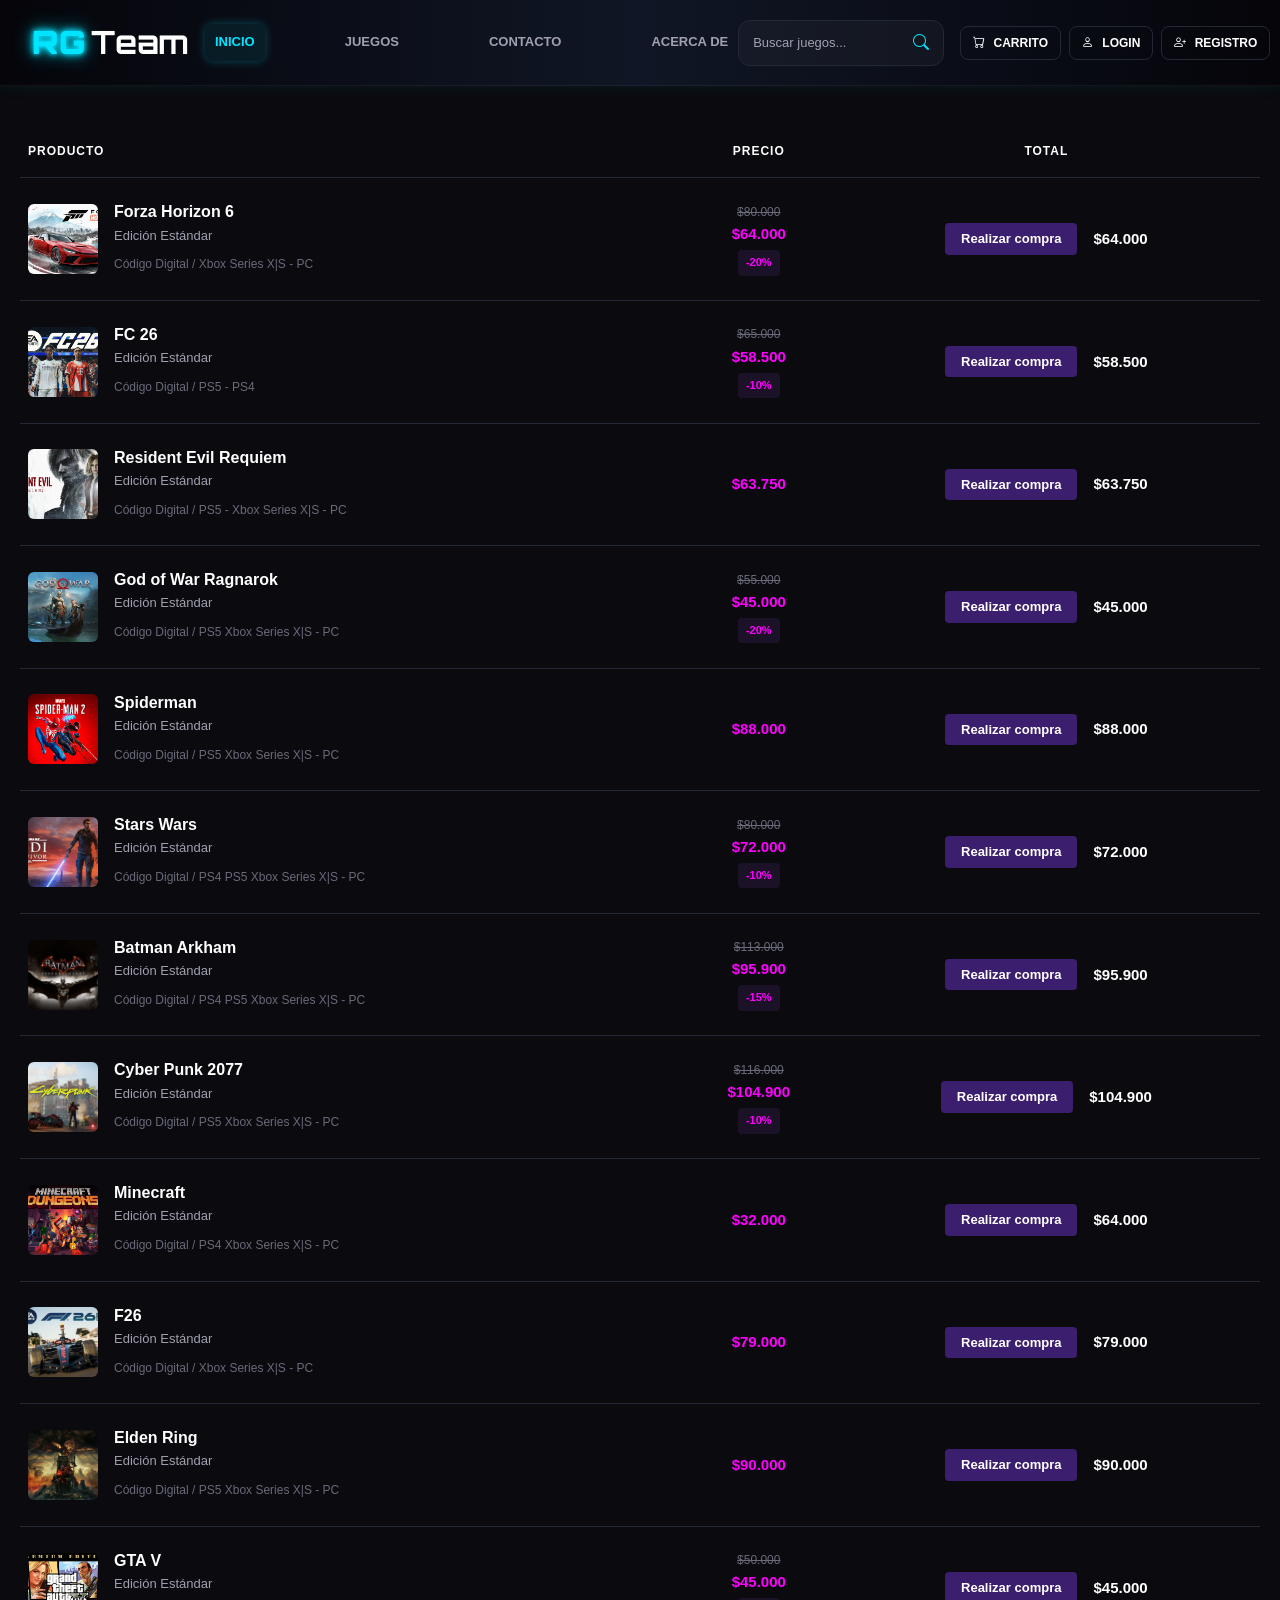
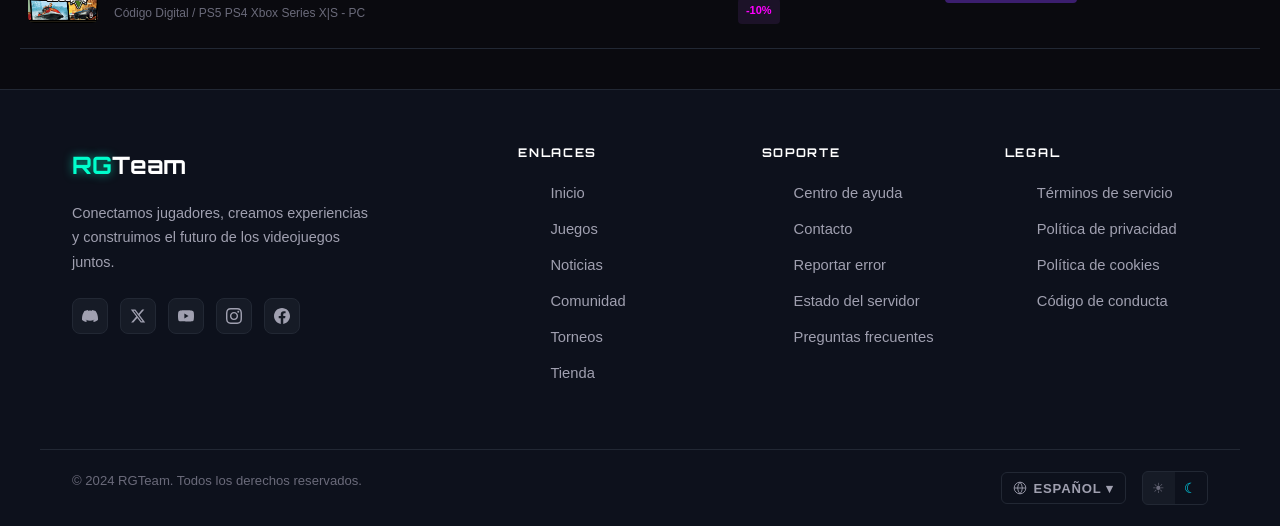
==== pages/carrito.html @ 05930e06 "hice arreglos en algunas paginas que no linkeaban con el navbar" ====
<!doctype html>
<html lang="es">

<head>
  <meta charset="UTF-8" />
  <meta name="viewport" content="width=device-width, initial-scale=1.0" />

  <!-- Bootstrap -->
  <link href="https://cdn.jsdelivr.net/npm/bootstrap@5.3.3/dist/css/bootstrap.min.css" rel="stylesheet" />
  <!-- Bootstrap Icons -->
  <link rel="stylesheet" href="https://cdn.jsdelivr.net/npm/bootstrap-icons@1.11.3/font/bootstrap-icons.min.css" />
  <!-- CSS -->
  <link rel="stylesheet" href="../css/carrito.css" />
  <link href="https://fonts.googleapis.com/css2?family=Orbitron:wght@600;700;800&display=swap" rel="stylesheet" />
  <title>RGTeam</title>
</head>

<body>
  <!-- ===== NAVBAR ===== -->
  <header id="inicio">
    <nav class="navbar navbar-expand-lg barra-navegacion">
      <div class="container-fluid">

        <a class="navbar-brand logo-rgteam" href="../index.html">
          <span class="logo-rg">RG</span>
          <span class="logo-team">Team</span>
        </a>

        <button class="navbar-toggler" type="button" data-bs-toggle="collapse" data-bs-target="#menuNavbar">
          <span class="navbar-toggler-icon"></span>
        </button>

        <div class="collapse navbar-collapse" id="menuNavbar">

          <ul class="navbar-nav mx-auto">
            <li class="nav-item">
              <a class="nav-link active" href="../index.html">INICIO</a>
            </li>

            <li class="nav-item">
              <a class="nav-link" href="./juegos.html">JUEGOS</a>
            </li>

            <li class="nav-item">
              <a class="nav-link" href="./contacto.html">CONTACTO</a>
            </li>

            <li class="nav-item">
              <a class="nav-link" href="#">ACERCA DE</a>
            </li>
          </ul>

          <form class="d-flex caja-buscador me-3">
            <input class="form-control input-buscador" type="search" placeholder="Buscar juegos..." />

            <button class="btn boton-buscador" type="submit">
              <i class="bi bi-search"></i>
            </button>
          </form>

          <div class="d-flex gap-2 contenedor-botones">
            <a href="./carrito.html">
            <button class="btn boton-rg">
              <i class="bi bi-cart"></i> CARRITO
            </button>
            </a>

            <button class="btn boton-rg" data-bs-toggle="modal" data-bs-target="#modalLogin">
              <i class="bi bi-person"></i> LOGIN
            </button>

            <button class="btn boton-rg">
              <i class="bi bi-person-plus"></i>
              <a href="../pages/registro.html">REGISTRO</a>
            </button>
          </div>

        </div>
      </div>
    </nav>
  </header>
  <div class="modal fade" id="modalLogin" tabindex="-1" aria-hidden="true">
    <div class="modal-dialog modal-dialog-centered modal-lg">
      <div class="modal-content modal-login-rg">

        <div class="row g-0">

          <!-- Imagen -->
          <div class="col-md-6 d-none d-md-block">
            <div class="imagen-login"></div>
          </div>

          <!-- Formulario -->
          <div class="col-md-6">
            <div class="contenido-login">

              <h2 class="titulo-login">Bienvenido</h2>

              <form action="./pages/error404.html">

                <div class="mb-3">
                  <input type="email" class="form-control input-login" placeholder="Correo electrónico" required>
                </div>

                <div class="mb-3">
                  <input type="password" class="form-control input-login" placeholder="Contraseña" required>
                </div>

                <div class="text-end mb-3">
                  <a href="./pages/error404.html" class="link-login">
                    ¿Olvidaste tu contraseña?
                  </a>
                </div>

                <button type="submit" class="btn boton-login-w100">
                  Ingresar
                </button>

              </form>

              <div class="separador-login">
                <span>O continuar con</span>
              </div>

              <div class="d-flex gap-2 mt-3">

                <a href="./pages/error404.html" class="btn boton-social w-100">
                  <i class="bi bi-google"></i> Google
                </a>

                <a href="./pages/error404.html" class="btn boton-social w-100">
                  <i class="bi bi-facebook"></i> Facebook
                </a>

              </div>

            </div>
          </div>

        </div>

      </div>
    </div>
  </div>

  <section>
    <div class="cart-list-container table-responsive">
      <table class="table table-cart align-middle m-0">
        <thead>
          <tr class="text-muted fw-bold text-uppercase tracking-wider">
            <th scope="col" class="border-secondary py-3">Producto</th>
            <th scope="col" class="border-secondary py-3 text-center">Precio</th>
            <th scope="col" class="border-secondary py-3 text-center">Total</th>
          </tr>
        </thead>
        <tbody>

          <tr>
            <td class="py-4">
              <div class="d-flex align-items-center">
                <img src="../assets/img/forza horizon.jpg" class="img-thumbnail-cart me-3" alt="Forza Horizon 6">
                <div>
                  <h5 class="game-title mb-1">Forza Horizon 6</h5>
                  <p class="game-edition mb-1">Edición Estándar</p>
                  <span class="game-code text-muted">Código Digital / Xbox Series X|S - PC</span>
                </div>
              </div>
            </td>
            <td class="text-center py-4">
              <div class="d-flex flex-column align-items-center">
                <span class="price-old text-decoration-line-through">$80.000</span>
                <span class="price-current">$64.000</span>
                <span class="badge-discount mt-1">-20%</span>
              </div>
            </td>
            <td class="text-center py-4">
              <div class="d-flex align-items-center justify-content-center gap-3">
                <a href="http://127.0.0.1:5501/pages/error404.html" target="_blank" rel="noopener noreferrer" class="text-decoration-none">
                  <button class="btn btn-buy-text-cart" type="button">
                    Realizar compra
                  </button>
                </a>
                <span class="price-total fw-bold">$64.000</span>
              </div>
            </td>
          </tr>

          <tr>
            <td class="py-4">
              <div class="d-flex align-items-center">
                <img src="../assets/img/fifa 2026.jpg" class="img-thumbnail-cart me-3" alt="FC 26">
                <div>
                  <h5 class="game-title mb-1">FC 26</h5>
                  <p class="game-edition mb-1">Edición Estándar</p>
                  <span class="game-code text-muted">Código Digital / PS5 - PS4</span>
                </div>
              </div>
            </td>
            <td class="text-center py-4">
              <div class="d-flex flex-column align-items-center">
                <span class="price-old text-decoration-line-through">$65.000</span>
                <span class="price-current">$58.500</span>
                <span class="badge-discount mt-1">-10%</span>
              </div>
            </td>
            <td class="text-center py-4">
              <div class="d-flex align-items-center justify-content-center gap-3">
                <a href="http://127.0.0.1:5501/pages/error404.html" target="_blank" rel="noopener noreferrer" class="text-decoration-none">
                  <button class="btn btn-buy-text-cart" type="button">
                    Realizar compra
                  </button>
                </a>
                <span class="price-total fw-bold">$58.500</span>
              </div>
            </td>
          </tr>

          <tr>
            <td class="py-4 border-0">
              <div class="d-flex align-items-center">
                <img src="../assets/img/resident evil.jpg" class="img-thumbnail-cart me-3" alt="Resident Evil Requiem">
                <div>
                  <h5 class="game-title mb-1">Resident Evil Requiem</h5>
                  <p class="game-edition mb-1">Edición Estándar</p>
                  <span class="game-code text-muted">Código Digital / PS5 - Xbox Series X|S - PC</span>
                </div>
              </div>
            </td>
            <td class="text-center py-4 border-0">
              <div class="d-flex flex-column align-items-center">
                <span class="price-current">$63.750</span>
              </div>
            </td>
            <td class="text-center py-4 border-0">
              <div class="d-flex align-items-center justify-content-center gap-3">
                <a href="http://127.0.0.1:5501/pages/error404.html" target="_blank" rel="noopener noreferrer" class="text-decoration-none">
                  <button class="btn btn-buy-text-cart" type="button">
                    Realizar compra
                  </button>
                </a>
                <span class="price-total fw-bold">$63.750</span>
              </div>
            </td>
          </tr>
          <tr>
            <td class="py-4">
              <div class="d-flex align-items-center">
                <img src="../assets/img/god of war.avif" class="img-thumbnail-cart me-3" alt="Forza Horizon 6">
                <div>
                  <h5 class="game-title mb-1">God of War Ragnarok</h5>
                  <p class="game-edition mb-1">Edición Estándar</p>
                  <span class="game-code text-muted">Código Digital / PS5 Xbox Series X|S - PC</span>
                </div>
              </div>
            </td>
            <td class="text-center py-4">
              <div class="d-flex flex-column align-items-center">
                <span class="price-old text-decoration-line-through">$55.000</span>
                <span class="price-current">$45.000</span>
                <span class="badge-discount mt-1">-20%</span>
              </div>
            </td>
            <td class="text-center py-4">
              <div class="d-flex align-items-center justify-content-center gap-3">
                <a href="http://127.0.0.1:5501/pages/error404.html" target="_blank" rel="noopener noreferrer" class="text-decoration-none">
                  <button class="btn btn-buy-text-cart" type="button">
                    Realizar compra
                  </button>
                </a>
                <span class="price-total fw-bold">$45.000</span>
              </div>
            </td>
          </tr>
          <tr>
            <td class="py-4">
              <div class="d-flex align-items-center">
                <img src="../assets/img/spiderman.jpg" class="img-thumbnail-cart me-3" alt="Forza Horizon 6">
                <div>
                  <h5 class="game-title mb-1">Spiderman</h5>
                  <p class="game-edition mb-1">Edición Estándar</p>
                  <span class="game-code text-muted">Código Digital / PS5 Xbox Series X|S - PC</span>
                </div>
              </div>
            </td>
            <td class="text-center py-4">
              <div class="d-flex flex-column align-items-center">
                <span class="price-current">$88.000</span>
              </div>
            </td>
            <td class="text-center py-4">
              <div class="d-flex align-items-center justify-content-center gap-3">
                <a href="http://127.0.0.1:5501/pages/error404.html" target="_blank" rel="noopener noreferrer" class="text-decoration-none">
                  <button class="btn btn-buy-text-cart" type="button">
                    Realizar compra
                  </button>
                </a>
                <span class="price-total fw-bold">$88.000</span>
              </div>
            </td>
          </tr>
          <tr>
            <td class="py-4">
              <div class="d-flex align-items-center">
                <img src="../assets/img/star wars.jpg" class="img-thumbnail-cart me-3" alt="Forza Horizon 6">
                <div>
                  <h5 class="game-title mb-1">Stars Wars</h5>
                  <p class="game-edition mb-1">Edición Estándar</p>
                  <span class="game-code text-muted">Código Digital / PS4 PS5 Xbox Series X|S - PC</span>
                </div>
              </div>
            </td>
            <td class="text-center py-4">
              <div class="d-flex flex-column align-items-center">
                <span class="price-old text-decoration-line-through">$80.000</span>
                <span class="price-current">$72.000</span>
                <span class="badge-discount mt-1">-10%</span>
              </div>
            </td>
            <td class="text-center py-4">
              <div class="d-flex align-items-center justify-content-center gap-3">
                <a href="http://127.0.0.1:5501/pages/error404.html" target="_blank" rel="noopener noreferrer" class="text-decoration-none">
                  <button class="btn btn-buy-text-cart" type="button">
                    Realizar compra
                  </button>
                </a>
                <span class="price-total fw-bold">$72.000</span>
              </div>
            </td>
          </tr>
          <tr>
            <td class="py-4">
              <div class="d-flex align-items-center">
                <img src="../assets/img/batman arkham.webp" class="img-thumbnail-cart me-3" alt="Forza Horizon 6">
                <div>
                  <h5 class="game-title mb-1">Batman Arkham</h5>
                  <p class="game-edition mb-1">Edición Estándar</p>
                  <span class="game-code text-muted">Código Digital / PS4 PS5 Xbox Series X|S - PC</span>
                </div>
              </div>
            </td>
            <td class="text-center py-4">
              <div class="d-flex flex-column align-items-center">
                <span class="price-old text-decoration-line-through">$113.000</span>
                <span class="price-current">$95.900</span>
                <span class="badge-discount mt-1">-15%</span>
              </div>
            </td>
            <td class="text-center py-4">
              <div class="d-flex align-items-center justify-content-center gap-3">
                <a href="http://127.0.0.1:5501/pages/error404.html" target="_blank" rel="noopener noreferrer" class="text-decoration-none">
                  <button class="btn btn-buy-text-cart" type="button">
                    Realizar compra
                  </button>
                </a>
                <span class="price-total fw-bold">$95.900</span>
              </div>
            </td>
          </tr>
          <tr>
            <td class="py-4">
              <div class="d-flex align-items-center">
                <img src="../assets/img/cyberpunk.jpg" class="img-thumbnail-cart me-3" alt="Forza Horizon 6">
                <div>
                  <h5 class="game-title mb-1">Cyber Punk 2077</h5>
                  <p class="game-edition mb-1">Edición Estándar</p>
                  <span class="game-code text-muted">Código Digital / PS5 Xbox Series X|S - PC</span>
                </div>
              </div>
            </td>
            <td class="text-center py-4">
              <div class="d-flex flex-column align-items-center">
                <span class="price-old text-decoration-line-through">$116.000</span>
                <span class="price-current">$104.900</span>
                <span class="badge-discount mt-1">-10%</span>
              </div>
            </td>
            <td class="text-center py-4">
              <div class="d-flex align-items-center justify-content-center gap-3">
                <a href="http://127.0.0.1:5501/pages/error404.html" target="_blank" rel="noopener noreferrer" class="text-decoration-none">
                  <button class="btn btn-buy-text-cart" type="button">
                    Realizar compra
                  </button>
                </a>
                <span class="price-total fw-bold">$104.900</span>
              </div>
            </td>
          </tr>
          <tr>
            <td class="py-4">
              <div class="d-flex align-items-center">
                <img src="../assets/img/minecraft 4.jpg" class="img-thumbnail-cart me-3" alt="Forza Horizon 6">
                <div>
                  <h5 class="game-title mb-1">Minecraft</h5>
                  <p class="game-edition mb-1">Edición Estándar</p>
                  <span class="game-code text-muted">Código Digital / PS4 Xbox Series X|S - PC</span>
                </div>
              </div>
            </td>
            <td class="text-center py-4">
              <div class="d-flex flex-column align-items-center">
                <span class="price-current">$32.000</span>
              </div>
            </td>
            <td class="text-center py-4">
              <div class="d-flex align-items-center justify-content-center gap-3">
                <a href="http://127.0.0.1:5501/pages/error404.html" target="_blank" rel="noopener noreferrer" class="text-decoration-none">
                  <button class="btn btn-buy-text-cart" type="button">
                    Realizar compra
                  </button>
                </a>
                <span class="price-total fw-bold">$64.000</span>
              </div>
            </td>
          </tr>
          <tr>
            <td class="py-4">
              <div class="d-flex align-items-center">
                <img src="../assets/img/f1 26.jpg" class="img-thumbnail-cart me-3" alt="Forza Horizon 6">
                <div>
                  <h5 class="game-title mb-1">F26</h5>
                  <p class="game-edition mb-1">Edición Estándar</p>
                  <span class="game-code text-muted">Código Digital / Xbox Series X|S - PC</span>
                </div>
              </div>
            </td>
            <td class="text-center py-4">
              <div class="d-flex flex-column align-items-center">
                <span class="price-current">$79.000</span>
              </div>
            </td>
            <td class="text-center py-4">
              <div class="d-flex align-items-center justify-content-center gap-3">
                <a href="http://127.0.0.1:5501/pages/error404.html" target="_blank" rel="noopener noreferrer" class="text-decoration-none">
                  <button class="btn btn-buy-text-cart" type="button">
                    Realizar compra
                  </button>
                </a>
                <span class="price-total fw-bold">$79.000</span>
              </div>
            </td>
          </tr>
          <tr>
            <td class="py-4">
              <div class="d-flex align-items-center">
                <img src="../assets/img/elden ring 2.webp" class="img-thumbnail-cart me-3" alt="Forza Horizon 6">
                <div>
                  <h5 class="game-title mb-1">Elden Ring</h5>
                  <p class="game-edition mb-1">Edición Estándar</p>
                  <span class="game-code text-muted">Código Digital / PS5 Xbox Series X|S - PC</span>
                </div>
              </div>
            </td>
            <td class="text-center py-4">
              <div class="d-flex flex-column align-items-center">
                <span class="price-current">$90.000</span>
              </div>
            </td>
            <td class="text-center py-4">
              <div class="d-flex align-items-center justify-content-center gap-3">
                <a href="http://127.0.0.1:5501/pages/error404.html" target="_blank" rel="noopener noreferrer" class="text-decoration-none">
                  <button class="btn btn-buy-text-cart" type="button">
                    Realizar compra
                  </button>
                </a>
                <span class="price-total fw-bold">$90.000</span>
              </div>
            </td>
          </tr>
          <tr>
            <td class="py-4">
              <div class="d-flex align-items-center">
                <img src="../assets/img/GTA V.jpg" class="img-thumbnail-cart me-3" alt="Forza Horizon 6">
                <div>
                  <h5 class="game-title mb-1">GTA V</h5>
                  <p class="game-edition mb-1">Edición Estándar</p>
                  <span class="game-code text-muted">Código Digital / PS5 PS4 Xbox Series X|S - PC</span>
                </div>
              </div>
            </td>
            <td class="text-center py-4">
              <div class="d-flex flex-column align-items-center">
                <span class="price-old text-decoration-line-through">$50.000</span>
                <span class="price-current">$45.000</span>
                <span class="badge-discount mt-1">-10%</span>
              </div>
            </td>
            <td class="text-center py-4">
              <div class="d-flex align-items-center justify-content-center gap-3">
                <a href="http://127.0.0.1:5501/pages/error404.html" target="_blank" rel="noopener noreferrer" class="text-decoration-none">
                  <button class="btn btn-buy-text-cart" type="button">
                    Realizar compra
                  </button>
                </a>
                <span class="price-total fw-bold">$45.000</span>
              </div>
            </td>
          </tr>
        </tbody>
      </table>
    </div>
  </section>
</body>
<footer class="footer">
  <div class="footer__inner">
    <!-- Brand -->
    <div class="footer__brand">
      <div class="footer__logo">
        <span class="footer__logo--rg">RG</span><span class="footer__logo--team">Team</span>
      </div>
      <p class="footer__tagline">
        Conectamos jugadores, creamos experiencias<br />
        y construimos el futuro de los videojuegos<br />
        juntos.
      </p>
      <div class="footer__socials">
        <a href="#" class="footer__social" aria-label="Discord">
          <svg viewBox="0 0 24 24" fill="currentColor">
            <path
              d="M20.317 4.37a19.791 19.791 0 0 0-4.885-1.515.074.074 0 0 0-.079.037c-.21.375-.444.864-.608 1.25a18.27 18.27 0 0 0-5.487 0 12.64 12.64 0 0 0-.617-1.25.077.077 0 0 0-.079-.037A19.736 19.736 0 0 0 3.677 4.37a.07.07 0 0 0-.032.027C.533 9.046-.32 13.58.099 18.057a.082.082 0 0 0 .031.057 19.9 19.9 0 0 0 5.993 3.03.078.078 0 0 0 .084-.028 14.09 14.09 0 0 0 1.226-1.994.076.076 0 0 0-.041-.106 13.107 13.107 0 0 1-1.872-.892.077.077 0 0 1-.008-.128 10.2 10.2 0 0 0 .372-.292.074.074 0 0 1 .077-.01c3.928 1.793 8.18 1.793 12.062 0a.074.074 0 0 1 .078.01c.12.098.246.198.373.292a.077.077 0 0 1-.006.127 12.299 12.299 0 0 1-1.873.892.077.077 0 0 0-.041.107c.36.698.772 1.362 1.225 1.993a.076.076 0 0 0 .084.028 19.839 19.839 0 0 0 6.002-3.03.077.077 0 0 0 .032-.054c.5-5.177-.838-9.674-3.549-13.66a.061.061 0 0 0-.031-.03z" />
          </svg>
        </a>
        <a href="#" class="footer__social" aria-label="Twitter/X">
          <svg viewBox="0 0 24 24" fill="currentColor">
            <path
              d="M18.244 2.25h3.308l-7.227 8.26 8.502 11.24H16.17l-5.214-6.817L4.99 21.75H1.68l7.73-8.835L1.254 2.25H8.08l4.713 6.231zm-1.161 17.52h1.833L7.084 4.126H5.117z" />
          </svg>
        </a>
        <a href="#" class="footer__social" aria-label="YouTube">
          <svg viewBox="0 0 24 24" fill="currentColor">
            <path
              d="M23.498 6.186a3.016 3.016 0 0 0-2.122-2.136C19.505 3.545 12 3.545 12 3.545s-7.505 0-9.377.505A3.017 3.017 0 0 0 .502 6.186C0 8.07 0 12 0 12s0 3.93.502 5.814a3.016 3.016 0 0 0 2.122 2.136c1.871.505 9.376.505 9.376.505s7.505 0 9.377-.505a3.015 3.015 0 0 0 2.122-2.136C24 15.93 24 12 24 12s0-3.93-.502-5.814zM9.545 15.568V8.432L15.818 12l-6.273 3.568z" />
          </svg>
        </a>
        <a href="#" class="footer__social" aria-label="Instagram">
          <svg viewBox="0 0 24 24" fill="currentColor">
            <path
              d="M12 2.163c3.204 0 3.584.012 4.85.07 3.252.148 4.771 1.691 4.919 4.919.058 1.265.069 1.645.069 4.849 0 3.205-.012 3.584-.069 4.849-.149 3.225-1.664 4.771-4.919 4.919-1.266.058-1.644.07-4.85.07-3.204 0-3.584-.012-4.849-.07-3.26-.149-4.771-1.699-4.919-4.92-.058-1.265-.07-1.644-.07-4.849 0-3.204.013-3.583.07-4.849.149-3.227 1.664-4.771 4.919-4.919 1.266-.057 1.645-.069 4.849-.069zm0-2.163c-3.259 0-3.667.014-4.947.072-4.358.2-6.78 2.618-6.98 6.98-.059 1.281-.073 1.689-.073 4.948 0 3.259.014 3.668.072 4.948.2 4.358 2.618 6.78 6.98 6.98 1.281.058 1.689.072 4.948.072 3.259 0 3.668-.014 4.948-.072 4.354-.2 6.782-2.618 6.979-6.98.059-1.28.073-1.689.073-4.948 0-3.259-.014-3.667-.072-4.947-.196-4.354-2.617-6.78-6.979-6.98-1.281-.059-1.69-.073-4.949-.073zm0 5.838c-3.403 0-6.162 2.759-6.162 6.162s2.759 6.163 6.162 6.163 6.162-2.759 6.162-6.163c0-3.403-2.759-6.162-6.162-6.162zm0 10.162c-2.209 0-4-1.79-4-4 0-2.209 1.791-4 4-4s4 1.791 4 4c0 2.21-1.791 4-4 4zm6.406-11.845c-.796 0-1.441.645-1.441 1.44s.645 1.44 1.441 1.44c.795 0 1.439-.645 1.439-1.44s-.644-1.44-1.439-1.44z" />
          </svg>
        </a>
        <a href="#" class="footer__social" aria-label="Facebook">
          <svg viewBox="0 0 24 24" fill="currentColor">
            <path
              d="M24 12.073c0-6.627-5.373-12-12-12s-12 5.373-12 12c0 5.99 4.388 10.954 10.125 11.854v-8.385H7.078v-3.47h3.047V9.43c0-3.007 1.792-4.669 4.533-4.669 1.312 0 2.686.235 2.686.235v2.953H15.83c-1.491 0-1.956.925-1.956 1.874v2.25h3.328l-.532 3.47h-2.796v8.385C19.612 23.027 24 18.062 24 12.073z" />
          </svg>
        </a>
      </div>
    </div>

    <!-- Links columns -->
    <div class="footer__col">
      <h4 class="footer__col-title">ENLACES</h4>
      <ul class="footer__list">
        <li><a href="#">Inicio</a></li>
        <li><a href="#">Juegos</a></li>
        <li><a href="#">Noticias</a></li>
        <li><a href="#">Comunidad</a></li>
        <li><a href="#">Torneos</a></li>
        <li><a href="#">Tienda</a></li>
      </ul>
    </div>

    <div class="footer__col">
      <h4 class="footer__col-title">SOPORTE</h4>
      <ul class="footer__list">
        <li><a href="#">Centro de ayuda</a></li>
        <li><a href="#">Contacto</a></li>
        <li><a href="#">Reportar error</a></li>
        <li><a href="#">Estado del servidor</a></li>
        <li><a href="#">Preguntas frecuentes</a></li>
      </ul>
    </div>

    <div class="footer__col">
      <h4 class="footer__col-title">LEGAL</h4>
      <ul class="footer__list">
        <li><a href="#">Términos de servicio</a></li>
        <li><a href="#">Política de privacidad</a></li>
        <li><a href="#">Política de cookies</a></li>
        <li><a href="#">Código de conducta</a></li>
      </ul>
    </div>
  </div>

  <!-- Bottom bar -->
  <div class="footer__bottom">
    <p class="footer__copy">
      © 2024 RGTeam. Todos los derechos reservados.
    </p>
    <div class="footer__bottom-right">
      <button class="footer__lang">
        <svg viewBox="0 0 24 24" fill="none" stroke="currentColor" stroke-width="1.5">
          <circle cx="12" cy="12" r="10" />
          <path
            d="M2 12h20M12 2a15.3 15.3 0 0 1 4 10 15.3 15.3 0 0 1-4 10 15.3 15.3 0 0 1-4-10 15.3 15.3 0 0 1 4-10z" />
        </svg>
        ESPAÑOL ▾
      </button>
      <div class="footer__theme">
        <button class="footer__theme-btn footer__theme-btn--light" aria-label="Modo claro">
          ☀
        </button>
        <button class="footer__theme-btn footer__theme-btn--dark footer__theme-btn--active" aria-label="Modo oscuro">
          ☾
        </button>
      </div>
    </div>
  </div>
</footer>
<!-- Bootstrap -->
<script src="https://cdn.jsdelivr.net/npm/bootstrap@5.3.3/dist/js/bootstrap.bundle.min.js"></script>
</body>

</html>
---- css/carrito.css ----
/* =====================================================
   VARIABLES Y CONFIGURACIÓN GENERAL
   ===================================================== */
:root {
  /* Fondos */
  --bg-primary: #0a0a0f;
  --bg-secondary: #0d111c;
  --bg-card: #161b26;

  /* Colores */
  --accent-cyan: #00e5ff;
  --accent-green: #00ffcc;
  --accent-pink: #ff2d78;
  --accent-purple: #a855f7;
  --bg-purple-btn: #3b1e6e;

  /* Textos */
  --text-primary: #ffffff;
  --text-secondary: #a0a0b0;
  --text-muted: #6a6a7a;

  /* Bordes */
  --border-color: #222834;
}

*, *::before, *::after {
  box-sizing: border-box;
  margin: 0;
  padding: 0;
}

html {
  font-size: 16px;
  scroll-behavior: smooth;
}

body {
  margin: 0;
  padding: 0;
  background-color: var(--bg-primary);
  color: var(--text-primary);
  font-family: 'Rajdhani', sans-serif;
  line-height: 1.6;
}

a {
  text-decoration: none;
  color: inherit;
}

/* =====================================================
   NAVBAR
   ===================================================== */

.barra-navegacion {
  background: linear-gradient(to right, #05050a, #101625, #05050a);
  padding: 12px 20px;
  border-bottom: 1px solid rgba(255,255,255,0.05);
  box-shadow: 0 0 15px rgba(0,229,255,0.08);
}

.logo-rgteam {
  display: flex;
  align-items: center;
  font-size: 2rem;
  font-weight: bold;
  text-decoration: none;
  transition: 0.4s ease;
  font-family: 'Orbitron', sans-serif;
}

.logo-rg {
  color: var(--accent-cyan);
  font-weight: 900;
  letter-spacing: 1px;
  text-shadow:
    0 0 5px var(--accent-cyan),
    0 0 10px var(--accent-cyan),
    0 0 20px rgba(0,229,255,0.7);

  transition: 0.4s ease;
}

.logo-team {
  color: white;
  margin-left: 4px;
  font-weight: 700;
  transition: 0.4s ease;
}

.logo-rgteam:hover {
  transform: scale(1.05);
}

.logo-rgteam:hover .logo-rg {
  color: var(--accent-green);

  text-shadow:
    0 0 8px var(--accent-green),
    0 0 16px var(--accent-green),
    0 0 28px rgba(0,255,204,0.8);
}

.logo-rgteam:hover .logo-team {
  color: var(--accent-cyan);
  text-shadow: 0 0 8px rgba(0,229,255,0.5);
}

.navbar-nav {
  gap: 70px;
}

.nav-link {
  color: var(--text-secondary) !important;
  font-size: 13px;
  font-weight: 600;
  transition: 0.3s;
  position: relative;
  padding: 8px 10px !important;
  border-radius: 8px;
  white-space: nowrap;
}

.nav-link:hover {
  color: var(--accent-cyan) !important;
  border-color: var(--accent-cyan);
  box-shadow: 0 0 10px rgba(0,229,255,0.4);
  background-color: rgba(0,229,255,0.05);
  transform: translateY(-2px);
}

.nav-link.active {
  color: var(--accent-cyan) !important;
  background-color: rgba(0,229,255,0.08);
  box-shadow: 0 0 10px rgba(0,229,255,0.3);
}

.caja-buscador {
  display: flex;
  align-items: center;
  background: rgba(255,255,255,0.03);
  border: 1px solid var(--border-color);
  border-radius: 12px;
  overflow: hidden;
  transition: 0.3s ease;
}

.caja-buscador:hover {
  border-color: var(--accent-cyan);
  box-shadow: 0 0 12px rgba(0,229,255,0.2);
}

.input-buscador {
  background: transparent !important;
  border: none !important;
  color: white !important;
  padding: 10px 14px;
  min-width: 160px;
  font-size: 13px;
}

.input-buscador::placeholder {
  color: var(--text-secondary);
}

.input-buscador:focus {
  box-shadow: none !important;
  outline: none;
}

.boton-buscador {
  background: transparent !important;
  border: none !important;
  color: var(--accent-cyan);
  padding: 10px 14px;
  transition: 0.3s ease;
}

.boton-buscador i {
  font-size: 16px;
}

.boton-buscador:hover {
  background: rgba(0,229,255,0.08) !important;
  color: white;
  box-shadow: inset 0 0 12px rgba(0,229,255,0.2);
}

.boton-rg {
  background: transparent;
  border: 1px solid var(--border-color);
  color: white;
  padding: 7px 12px;
  border-radius: 8px;
  font-size: 12px;
  font-weight: 600;
  transition: 0.3s;
  white-space: nowrap;
}

.boton-rg a {
  text-decoration: none;
  color: inherit;
}

.boton-rg i {
  margin-right: 5px;
}

.boton-rg:hover {
  border-color: var(--accent-cyan);
  color: var(--accent-cyan);
  box-shadow: 0 0 10px rgba(0,229,255,0.4);
  transform: translateY(-2px);
}

.contenedor-botones {
  align-items: center;
}

.navbar-toggler {
  border: 1px solid var(--accent-cyan);
}

.navbar-toggler:focus {
  box-shadow: none;
}

.navbar-toggler-icon {
  filter: invert(1);
}

@media (max-width: 991px) {

  .navbar-nav {
    margin-top: 20px;
    text-align: center;
  }

  .caja-buscador {
    margin-top: 20px;
    width: 100%;
  }

  .contenedor-botones {
    margin-top: 20px;
    flex-direction: column;
  }

  .boton-rg {
    width: 100%;
  }
}

/* =====================================================
   TABLA DE COMPRAS (Estilo de la primera captura)
   ===================================================== */
.cart-list-container {
  background-color: var(--bg-primary);
  padding: 40px 20px;
}

.table-cart {
  background-color: transparent !important;
  color: var(--text-primary);
}

/* Encabezados de la Tabla */
.table-cart thead tr {
  border-bottom: 1px solid var(--border-color);
}

.table-cart th {
  color: var(--text-primary) !important;
  font-family: 'Rajdhani', sans-serif;
  font-size: 12px;
  font-weight: 700;
  letter-spacing: 1px;
  background-color: transparent !important;
  border: none;
}

/* Filas y Celdas */
.table-cart tbody tr {
  border-bottom: 1px solid var(--border-color);
}

.table-cart td {
  background-color: transparent !important;
  border: none;
  color: white;
}

/* Columna Producto */
.img-thumbnail-cart {
  width: 70px;
  height: 70px;
  object-fit: cover;
  border-radius: 6px;
  border: none;
  background: transparent;
  padding: 0;
}

.game-title {
  font-size: 16px;
  font-weight: 700;
  color: white;
}

.game-edition {
  font-size: 13px;
  color: var(--text-secondary);
}

.game-code {
  font-size: 12px;
  color: var(--text-muted) !important;
}

/* Columna Precio (Efecto Violeta/Morado) */
.price-old {
  font-size: 12px;
  color: var(--text-muted);
}

.price-current {
  font-size: 15px;
  font-weight: 700;
  color: #ff00ff; /* Tono violeta fiel a la imagen */
}

.badge-discount {
  background-color: rgba(157, 78, 221, 0.12) !important;
  color: #ff00ff !important;
  font-size: 11px;
  font-weight: 700;
  padding: 4px 8px;
  border-radius: 4px;
}

/* Columna Total y Acciones */
.btn-buy-text-cart {
  background-color: var(--bg-purple-btn) !important;
  color: white !important;
  font-size: 13px;
  font-weight: 600;
  padding: 6px 16px;
  border-radius: 4px;
  border: none;
  transition: 0.3s ease;
}

.btn-buy-text-cart:hover {
  background-color: #ff00ff !important;
  box-shadow: 0 0 12px #ff00ff(157, 78, 221, 0.3);
}

.price-total {
  font-size: 15px;
  font-weight: 700;
  color: white;
}

.btn-delete-cart {
  background: transparent !important;
  border: none !important;
  color: var(--text-muted) !important;
  padding: 6px;
  transition: 0.2s ease;
}

.btn-delete-cart:hover {
  color: var(--accent-pink) !important;
}

/* =====================================================
   MODAL LOGIN
   ===================================================== */
.modal-login-rg {
  background: #0b0f1a;
  border: 1px solid rgba(0,229,255,0.2);
  border-radius: 18px;
  overflow: hidden;
  box-shadow: 0 0 25px rgba(0,229,255,0.15);
}

.imagen-login {
  height: 100%;
  min-height: 500px;
  background: linear-gradient(rgba(0,0,0,0.4), rgba(0,0,0,0.6)), url("https://images.unsplash.com/photo-1542751371-adc38448a05e?q=80&w=1200&auto=format&fit=crop");
  background-size: cover;
  background-position: center;
}

.contenido-login {
  padding: 50px 35px;
  color: white;
}

.titulo-login {
  font-size: 2rem;
  margin-bottom: 30px;
  color: var(--accent-cyan);
  font-family: 'Orbitron', sans-serif;
}

.input-login {
  background: rgba(255,255,255,0.04) !important;
  border: 1px solid rgba(255,255,255,0.08) !important;
  color: white !important;
  padding: 12px;
}

.input-login::placeholder {
  color: rgba(255,255,255,0.5);
}

.input-login:focus {
  box-shadow: 0 0 12px rgba(0,229,255,0.25) !important;
  border-color: var(--accent-cyan) !important;
}

.link-login {
  color: var(--accent-cyan);
  text-decoration: none;
  font-size: 14px;
}

.link-login:hover {
  text-decoration: underline;
}

.boton-login-w100 {
  width: 100%;
  padding: 12px;
  background: var(--accent-cyan);
  border: none;
  color: black;
  font-weight: bold;
  border-radius: 10px;
  transition: 0.3s;
}

.boton-login-w100:hover {
  transform: translateY(-2px);
  box-shadow: 0 0 15px rgba(0,229,255,0.5);
}

.separador-login {
  text-align: center;
  margin-top: 25px;
  color: rgba(255,255,255,0.5);
  position: relative;
}

.separador-login::before,
.separador-login::after {
  content: "";
  position: absolute;
  top: 50%;
  width: 30%;
  height: 1px;
  background: rgba(255,255,255,0.1);
}

.separador-login::before { left: 0; }
.separador-login::after { right: 0; }

.boton-social {
  background: rgba(255,255,255,0.04);
  border: 1px solid rgba(255,255,255,0.08);
  color: white;
  transition: 0.3s;
}

.boton-social:hover {
  border-color: var(--accent-cyan);
  color: var(--accent-cyan);
  box-shadow: 0 0 12px rgba(0,229,255,0.2);
}

@media (max-width: 768px) {
  .contenido-login { padding: 35px 20px; }
  .titulo-login { text-align: center; }
}

/* =====================================================
   FOOTER
   ===================================================== */
.footer {
  background-color: var(--bg-secondary);
  border-top: 1px solid var(--border-color);
  padding-top: 3.5rem;
}

.footer__inner {
  max-width: 1200px;
  margin: 0 auto;
  padding: 0 2rem 3rem;
  display: grid;
  grid-template-columns: 2fr 1fr 1fr 1fr;
  gap: 2.5rem;
}

.footer__logo {
  font-family: 'Orbitron', sans-serif;
  font-size: 1.5rem;
  font-weight: 700;
  margin-bottom: 1rem;
}

.footer__logo--rg {
  color: var(--accent-green);
  text-shadow: 0 0 10px rgba(0,255,204,0.6);
}

.footer__logo--team {
  color: var(--text-primary);
}

.footer__tagline {
  font-size: 0.9rem;
  color: var(--text-secondary);
  line-height: 1.7;
  margin-bottom: 1.5rem;
}

.footer__socials {
  display: flex;
  gap: 0.75rem;
  flex-wrap: wrap;
}

.footer__social {
  width: 36px;
  height: 36px;
  display: flex;
  align-items: center;
  justify-content: center;
  background: var(--bg-card);
  border: 1px solid var(--border-color);
  border-radius: 8px;
  color: var(--text-secondary);
  transition: all 0.2s;
}

.footer__social svg {
  width: 16px;
  height: 16px;
}

.footer__social:hover {
  color: var(--accent-cyan);
  border-color: var(--accent-cyan);
  box-shadow: 0 0 10px rgba(0,229,255,0.3);
  transform: translateY(-2px);
}

.footer__col-title {
  font-family: 'Orbitron', sans-serif;
  font-size: 0.75rem;
  font-weight: 700;
  letter-spacing: 0.14em;
  color: var(--text-primary);
  margin-bottom: 1.2rem;
}

.footer__list {
  list-style: none;
  display: flex;
  flex-direction: column;
  gap: 0.65rem;
}

.footer__list a {
  font-size: 0.92rem;
  color: var(--text-secondary);
  transition: all 0.2s;
  display: inline-block;
}

.footer__list a:hover {
  color: var(--accent-cyan);
  padding-left: 4px;
}

.footer__bottom {
  border-top: 1px solid var(--border-color);
  padding: 1.2rem 2rem;
  max-width: 1200px;
  margin: 0 auto;
  display: flex;
  align-items: center;
  justify-content: space-between;
  flex-wrap: wrap;
  gap: 0.75rem;
}

.footer__copy {
  font-size: 0.82rem;
  color: var(--text-muted);
}

.footer__bottom-right {
  display: flex;
  align-items: center;
  gap: 1rem;
}

.footer__lang {
  display: flex;
  align-items: center;
  gap: 0.4rem;
  background: none;
  border: 1px solid var(--border-color);
  border-radius: 6px;
  color: var(--text-secondary);
  font-family: 'Rajdhani', sans-serif;
  font-size: 0.82rem;
  font-weight: 600;
  letter-spacing: 0.06em;
  padding: 0.3rem 0.7rem;
  cursor: pointer;
  transition: 0.2s;
}

.footer__lang svg {
  width: 14px;
  height: 14px;
}

.footer__lang:hover {
  border-color: var(--accent-cyan);
  color: var(--accent-cyan);
}

.footer__theme {
  display: flex;
  background: var(--bg-card);
  border: 1px solid var(--border-color);
  border-radius: 6px;
  overflow: hidden;
}

.footer__theme-btn {
  background: none;
  border: none;
  cursor: pointer;
  color: var(--text-muted);
  font-size: 0.9rem;
  padding: 0.3rem 0.6rem;
  transition: 0.2s;
}

.footer__theme-btn--active {
  background: var(--bg-secondary);
  color: var(--accent-cyan);
}

.footer__theme-btn:hover {
  color: var(--text-primary);
}

/* Media Queries de Footer */
@media (max-width: 900px) {
  .footer__inner { grid-template-columns: 1fr 1fr; }
  .footer__brand { grid-column: 1 / -1; }
}

@media (max-width: 600px) {
  .footer__inner { grid-template-columns: 1fr; gap: 2rem; padding: 0 1.25rem 2.5rem; }
  .footer__bottom { flex-direction: column; align-items: flex-start; padding: 1rem 1.25rem; }
  .footer__bottom-right { width: 100%; justify-content: flex-start; }
}
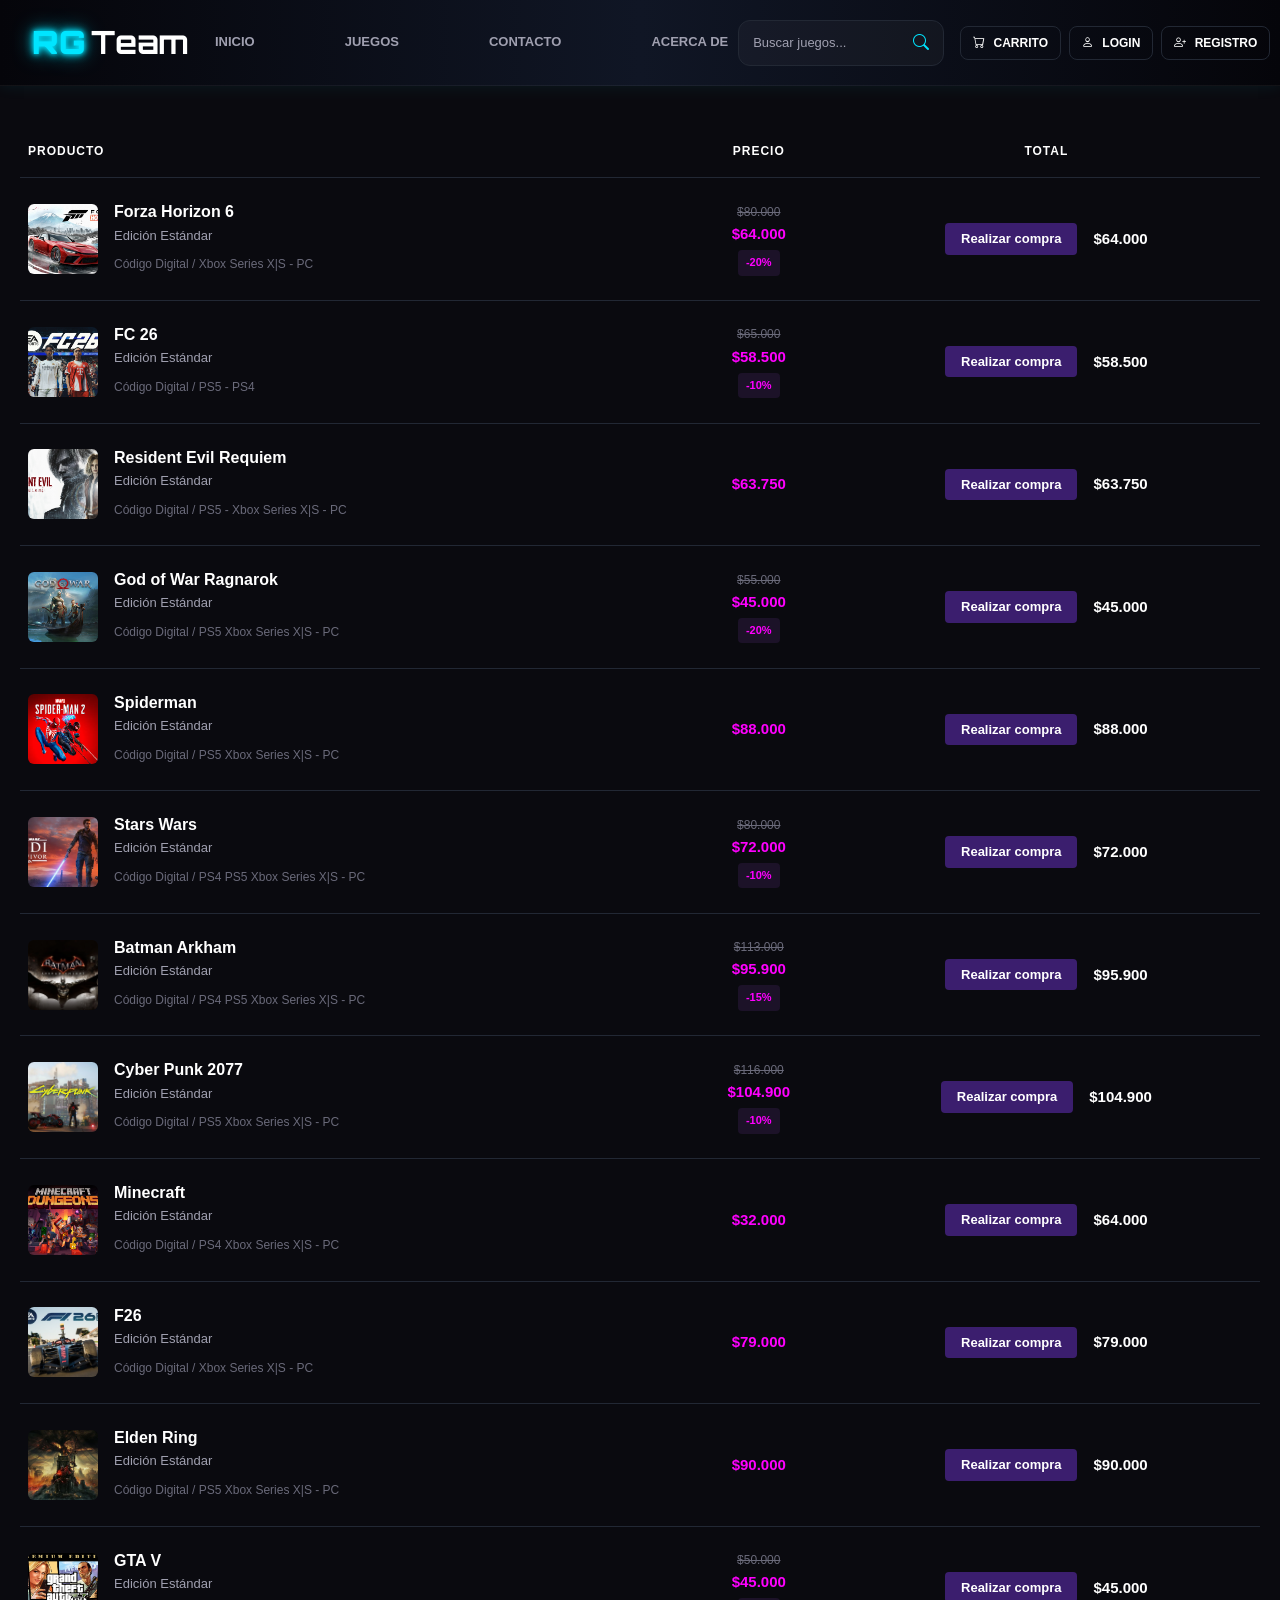
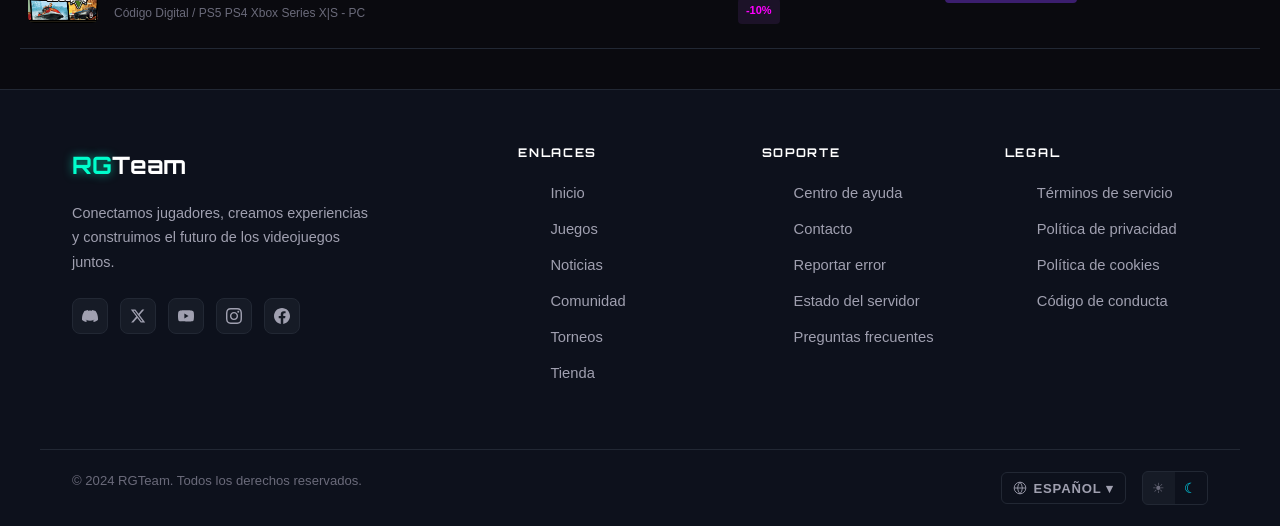
==== commit 963a89cc: "ultimas correcciones del navbar" ====
--- a/pages/carrito.html
+++ b/pages/carrito.html
@@ -34,7 +34,7 @@
 
           <ul class="navbar-nav mx-auto">
             <li class="nav-item">
-              <a class="nav-link active" href="../index.html">INICIO</a>
+              <a class="nav-link" href="../index.html">INICIO</a>
             </li>
 
             <li class="nav-item">
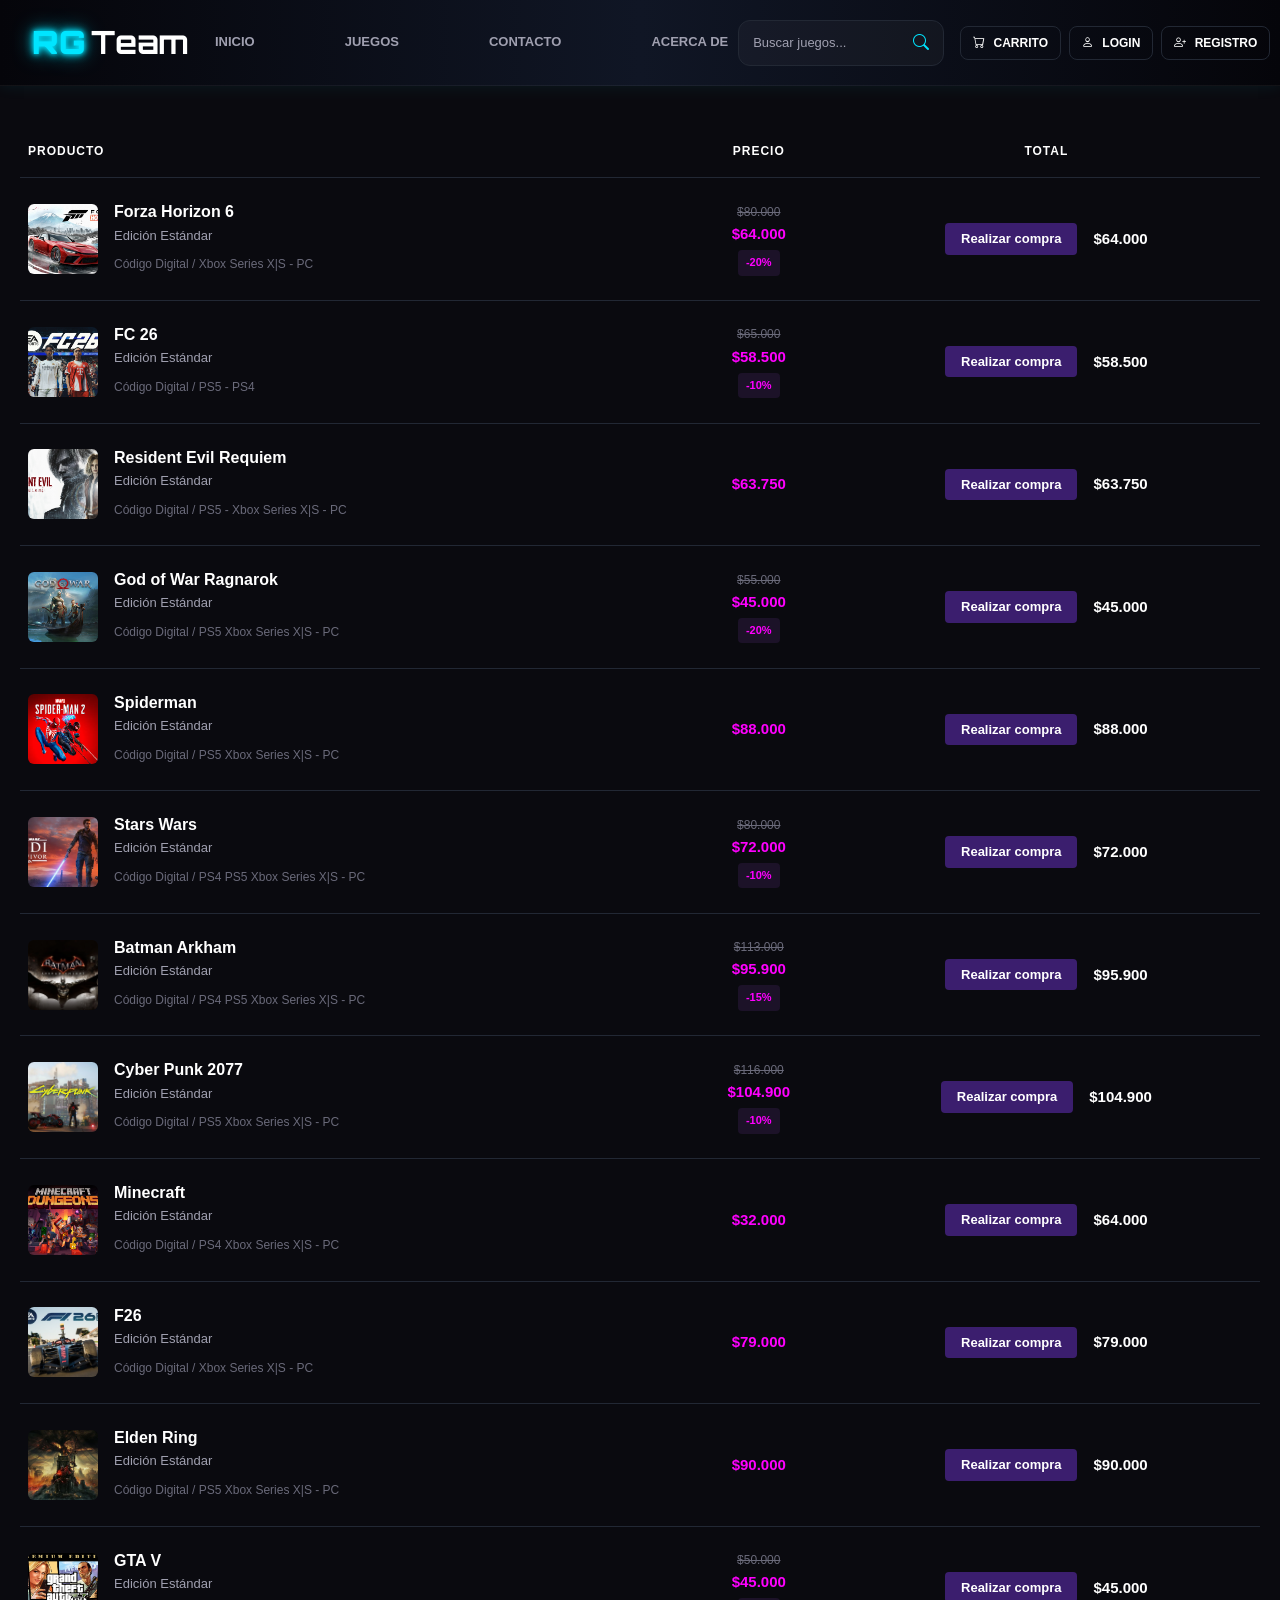
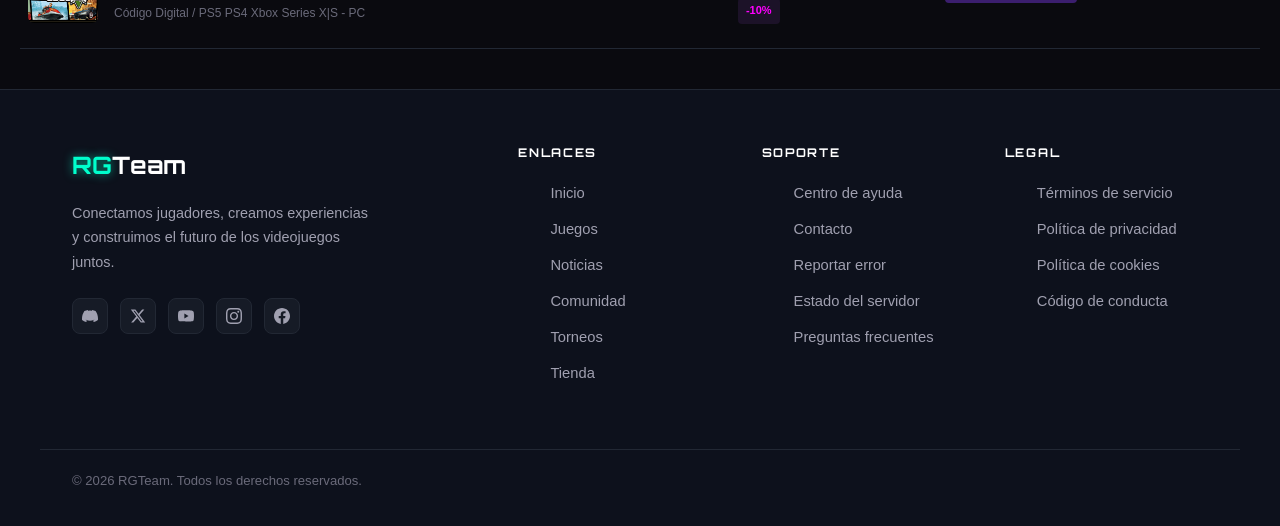
==== commit f8dfee83: "agregue enlaces en pag juegos, carritos e index" ====
--- a/pages/carrito.html
+++ b/pages/carrito.html
@@ -500,112 +500,80 @@
     </div>
   </section>
 </body>
-<footer class="footer">
-  <div class="footer__inner">
-    <!-- Brand -->
-    <div class="footer__brand">
-      <div class="footer__logo">
-        <span class="footer__logo--rg">RG</span><span class="footer__logo--team">Team</span>
+ <footer class="footer">
+      <div class="footer__inner">
+
+        <!-- Brand -->
+        <div class="footer__brand">
+          <div class="footer__logo">
+            <span class="footer__logo--rg">RG</span><span class="footer__logo--team">Team</span>
+          </div>
+          <p class="footer__tagline">
+            Conectamos jugadores, creamos experiencias<br />
+            y construimos el futuro de los videojuegos<br />
+            juntos.
+          </p>
+          <div class="footer__socials">
+            <a href="https://discord.com/" class="footer__social" aria-label="Discord" target="_blank">
+              <svg viewBox="0 0 24 24" fill="currentColor"><path d="M20.317 4.37a19.791 19.791 0 0 0-4.885-1.515.074.074 0 0 0-.079.037c-.21.375-.444.864-.608 1.25a18.27 18.27 0 0 0-5.487 0 12.64 12.64 0 0 0-.617-1.25.077.077 0 0 0-.079-.037A19.736 19.736 0 0 0 3.677 4.37a.07.07 0 0 0-.032.027C.533 9.046-.32 13.58.099 18.057a.082.082 0 0 0 .031.057 19.9 19.9 0 0 0 5.993 3.03.078.078 0 0 0 .084-.028 14.09 14.09 0 0 0 1.226-1.994.076.076 0 0 0-.041-.106 13.107 13.107 0 0 1-1.872-.892.077.077 0 0 1-.008-.128 10.2 10.2 0 0 0 .372-.292.074.074 0 0 1 .077-.01c3.928 1.793 8.18 1.793 12.062 0a.074.074 0 0 1 .078.01c.12.098.246.198.373.292a.077.077 0 0 1-.006.127 12.299 12.299 0 0 1-1.873.892.077.077 0 0 0-.041.107c.36.698.772 1.362 1.225 1.993a.076.076 0 0 0 .084.028 19.839 19.839 0 0 0 6.002-3.03.077.077 0 0 0 .032-.054c.5-5.177-.838-9.674-3.549-13.66a.061.061 0 0 0-.031-.03z"/></svg>
+            </a>
+            <a href="https://x.com/rollingcodeok?s=11&t=oU6vVqAjr9Di2izyBMBLxA" class="footer__social" aria-label="Twitter/X" target="_blank">
+              <svg viewBox="0 0 24 24" fill="currentColor"><path d="M18.244 2.25h3.308l-7.227 8.26 8.502 11.24H16.17l-5.214-6.817L4.99 21.75H1.68l7.73-8.835L1.254 2.25H8.08l4.713 6.231zm-1.161 17.52h1.833L7.084 4.126H5.117z"/></svg>
+            </a>
+            <a href="https://www.youtube.com/@rollingcode7175" class="footer__social" aria-label="YouTube" target="_blank">
+              <svg viewBox="0 0 24 24" fill="currentColor"><path d="M23.498 6.186a3.016 3.016 0 0 0-2.122-2.136C19.505 3.545 12 3.545 12 3.545s-7.505 0-9.377.505A3.017 3.017 0 0 0 .502 6.186C0 8.07 0 12 0 12s0 3.93.502 5.814a3.016 3.016 0 0 0 2.122 2.136c1.871.505 9.376.505 9.376.505s7.505 0 9.377-.505a3.015 3.015 0 0 0 2.122-2.136C24 15.93 24 12 24 12s0-3.93-.502-5.814zM9.545 15.568V8.432L15.818 12l-6.273 3.568z"/></svg>
+            </a>
+            <a href="https://www.instagram.com/rollingcodeschool" class="footer__social" aria-label="Instagram" target="_blank">
+              <svg viewBox="0 0 24 24" fill="currentColor"><path d="M12 2.163c3.204 0 3.584.012 4.85.07 3.252.148 4.771 1.691 4.919 4.919.058 1.265.069 1.645.069 4.849 0 3.205-.012 3.584-.069 4.849-.149 3.225-1.664 4.771-4.919 4.919-1.266.058-1.644.07-4.85.07-3.204 0-3.584-.012-4.849-.07-3.26-.149-4.771-1.699-4.919-4.92-.058-1.265-.07-1.644-.07-4.849 0-3.204.013-3.583.07-4.849.149-3.227 1.664-4.771 4.919-4.919 1.266-.057 1.645-.069 4.849-.069zm0-2.163c-3.259 0-3.667.014-4.947.072-4.358.2-6.78 2.618-6.98 6.98-.059 1.281-.073 1.689-.073 4.948 0 3.259.014 3.668.072 4.948.2 4.358 2.618 6.78 6.98 6.98 1.281.058 1.689.072 4.948.072 3.259 0 3.668-.014 4.948-.072 4.354-.2 6.782-2.618 6.979-6.98.059-1.28.073-1.689.073-4.948 0-3.259-.014-3.667-.072-4.947-.196-4.354-2.617-6.78-6.979-6.98-1.281-.059-1.69-.073-4.949-.073zm0 5.838c-3.403 0-6.162 2.759-6.162 6.162s2.759 6.163 6.162 6.163 6.162-2.759 6.162-6.163c0-3.403-2.759-6.162-6.162-6.162zm0 10.162c-2.209 0-4-1.79-4-4 0-2.209 1.791-4 4-4s4 1.791 4 4c0 2.21-1.791 4-4 4zm6.406-11.845c-.796 0-1.441.645-1.441 1.44s.645 1.44 1.441 1.44c.795 0 1.439-.645 1.439-1.44s-.644-1.44-1.439-1.44z"/></svg>
+            </a>
+            <a href="https://www.Facebook.com/rollingcodeschool" class="footer__social" aria-label="Facebook" target="_blank">
+              <svg viewBox="0 0 24 24" fill="currentColor"><path d="M24 12.073c0-6.627-5.373-12-12-12s-12 5.373-12 12c0 5.99 4.388 10.954 10.125 11.854v-8.385H7.078v-3.47h3.047V9.43c0-3.007 1.792-4.669 4.533-4.669 1.312 0 2.686.235 2.686.235v2.953H15.83c-1.491 0-1.956.925-1.956 1.874v2.25h3.328l-.532 3.47h-2.796v8.385C19.612 23.027 24 18.062 24 12.073z"/></svg>
+            </a>
+          </div>
+        </div>
+
+        <!-- Links columns -->
+        <div class="footer__col">
+          <h4 class="footer__col-title">ENLACES</h4>
+          <ul class="footer__list">
+            <li><a href="../index.html#inicio">Inicio</a></li>
+            <li><a href="../index.html#juegos">Juegos</a></li>
+            <li><a href="../index.html#Noticias">Noticias</a></li>
+            <li><a href="../pages/error404.html">Comunidad</a></li>
+            <li><a href="../pages/error404.html">Torneos</a></li>
+            <li><a href="../pages/error404.html">Tienda</a></li>
+          </ul>
+        </div>
+
+        <div class="footer__col">
+          <h4 class="footer__col-title">SOPORTE</h4>
+          <ul class="footer__list">
+            <li><a href="../pages/error404.html">Centro de ayuda</a></li>
+            <li><a href="./contacto.html">Contacto</a></li>
+            <li><a href="../pages/error404.html">Reportar error</a></li>
+            <li><a href="../pages/error404.html">Estado del servidor</a></li>
+            <li><a href="../pages/error404.html">Preguntas frecuentes</a></li>
+          </ul>
+        </div>
+
+        <div class="footer__col">
+          <h4 class="footer__col-title">LEGAL</h4>
+          <ul class="footer__list">
+            <li><a href="../pages/error404.html">Términos de servicio</a></li>
+            <li><a href="../pages/error404.html">Política de privacidad</a></li>
+            <li><a href="../pages/error404.html">Política de cookies</a></li>
+            <li><a href="../pages/error404.html">Código de conducta</a></li>
+          </ul>
+        </div>
+
       </div>
-      <p class="footer__tagline">
-        Conectamos jugadores, creamos experiencias<br />
-        y construimos el futuro de los videojuegos<br />
-        juntos.
-      </p>
-      <div class="footer__socials">
-        <a href="#" class="footer__social" aria-label="Discord">
-          <svg viewBox="0 0 24 24" fill="currentColor">
-            <path
-              d="M20.317 4.37a19.791 19.791 0 0 0-4.885-1.515.074.074 0 0 0-.079.037c-.21.375-.444.864-.608 1.25a18.27 18.27 0 0 0-5.487 0 12.64 12.64 0 0 0-.617-1.25.077.077 0 0 0-.079-.037A19.736 19.736 0 0 0 3.677 4.37a.07.07 0 0 0-.032.027C.533 9.046-.32 13.58.099 18.057a.082.082 0 0 0 .031.057 19.9 19.9 0 0 0 5.993 3.03.078.078 0 0 0 .084-.028 14.09 14.09 0 0 0 1.226-1.994.076.076 0 0 0-.041-.106 13.107 13.107 0 0 1-1.872-.892.077.077 0 0 1-.008-.128 10.2 10.2 0 0 0 .372-.292.074.074 0 0 1 .077-.01c3.928 1.793 8.18 1.793 12.062 0a.074.074 0 0 1 .078.01c.12.098.246.198.373.292a.077.077 0 0 1-.006.127 12.299 12.299 0 0 1-1.873.892.077.077 0 0 0-.041.107c.36.698.772 1.362 1.225 1.993a.076.076 0 0 0 .084.028 19.839 19.839 0 0 0 6.002-3.03.077.077 0 0 0 .032-.054c.5-5.177-.838-9.674-3.549-13.66a.061.061 0 0 0-.031-.03z" />
-          </svg>
-        </a>
-        <a href="#" class="footer__social" aria-label="Twitter/X">
-          <svg viewBox="0 0 24 24" fill="currentColor">
-            <path
-              d="M18.244 2.25h3.308l-7.227 8.26 8.502 11.24H16.17l-5.214-6.817L4.99 21.75H1.68l7.73-8.835L1.254 2.25H8.08l4.713 6.231zm-1.161 17.52h1.833L7.084 4.126H5.117z" />
-          </svg>
-        </a>
-        <a href="#" class="footer__social" aria-label="YouTube">
-          <svg viewBox="0 0 24 24" fill="currentColor">
-            <path
-              d="M23.498 6.186a3.016 3.016 0 0 0-2.122-2.136C19.505 3.545 12 3.545 12 3.545s-7.505 0-9.377.505A3.017 3.017 0 0 0 .502 6.186C0 8.07 0 12 0 12s0 3.93.502 5.814a3.016 3.016 0 0 0 2.122 2.136c1.871.505 9.376.505 9.376.505s7.505 0 9.377-.505a3.015 3.015 0 0 0 2.122-2.136C24 15.93 24 12 24 12s0-3.93-.502-5.814zM9.545 15.568V8.432L15.818 12l-6.273 3.568z" />
-          </svg>
-        </a>
-        <a href="#" class="footer__social" aria-label="Instagram">
-          <svg viewBox="0 0 24 24" fill="currentColor">
-            <path
-              d="M12 2.163c3.204 0 3.584.012 4.85.07 3.252.148 4.771 1.691 4.919 4.919.058 1.265.069 1.645.069 4.849 0 3.205-.012 3.584-.069 4.849-.149 3.225-1.664 4.771-4.919 4.919-1.266.058-1.644.07-4.85.07-3.204 0-3.584-.012-4.849-.07-3.26-.149-4.771-1.699-4.919-4.92-.058-1.265-.07-1.644-.07-4.849 0-3.204.013-3.583.07-4.849.149-3.227 1.664-4.771 4.919-4.919 1.266-.057 1.645-.069 4.849-.069zm0-2.163c-3.259 0-3.667.014-4.947.072-4.358.2-6.78 2.618-6.98 6.98-.059 1.281-.073 1.689-.073 4.948 0 3.259.014 3.668.072 4.948.2 4.358 2.618 6.78 6.98 6.98 1.281.058 1.689.072 4.948.072 3.259 0 3.668-.014 4.948-.072 4.354-.2 6.782-2.618 6.979-6.98.059-1.28.073-1.689.073-4.948 0-3.259-.014-3.667-.072-4.947-.196-4.354-2.617-6.78-6.979-6.98-1.281-.059-1.69-.073-4.949-.073zm0 5.838c-3.403 0-6.162 2.759-6.162 6.162s2.759 6.163 6.162 6.163 6.162-2.759 6.162-6.163c0-3.403-2.759-6.162-6.162-6.162zm0 10.162c-2.209 0-4-1.79-4-4 0-2.209 1.791-4 4-4s4 1.791 4 4c0 2.21-1.791 4-4 4zm6.406-11.845c-.796 0-1.441.645-1.441 1.44s.645 1.44 1.441 1.44c.795 0 1.439-.645 1.439-1.44s-.644-1.44-1.439-1.44z" />
-          </svg>
-        </a>
-        <a href="#" class="footer__social" aria-label="Facebook">
-          <svg viewBox="0 0 24 24" fill="currentColor">
-            <path
-              d="M24 12.073c0-6.627-5.373-12-12-12s-12 5.373-12 12c0 5.99 4.388 10.954 10.125 11.854v-8.385H7.078v-3.47h3.047V9.43c0-3.007 1.792-4.669 4.533-4.669 1.312 0 2.686.235 2.686.235v2.953H15.83c-1.491 0-1.956.925-1.956 1.874v2.25h3.328l-.532 3.47h-2.796v8.385C19.612 23.027 24 18.062 24 12.073z" />
-          </svg>
-        </a>
+
+      <div class="footer__bottom">
+        <p class="footer__copy">© 2026 RGTeam. Todos los derechos reservados.</p>
+        <div class="footer__bottom-right">
+        </div>
       </div>
-    </div>
-
-    <!-- Links columns -->
-    <div class="footer__col">
-      <h4 class="footer__col-title">ENLACES</h4>
-      <ul class="footer__list">
-        <li><a href="#">Inicio</a></li>
-        <li><a href="#">Juegos</a></li>
-        <li><a href="#">Noticias</a></li>
-        <li><a href="#">Comunidad</a></li>
-        <li><a href="#">Torneos</a></li>
-        <li><a href="#">Tienda</a></li>
-      </ul>
-    </div>
-
-    <div class="footer__col">
-      <h4 class="footer__col-title">SOPORTE</h4>
-      <ul class="footer__list">
-        <li><a href="#">Centro de ayuda</a></li>
-        <li><a href="#">Contacto</a></li>
-        <li><a href="#">Reportar error</a></li>
-        <li><a href="#">Estado del servidor</a></li>
-        <li><a href="#">Preguntas frecuentes</a></li>
-      </ul>
-    </div>
-
-    <div class="footer__col">
-      <h4 class="footer__col-title">LEGAL</h4>
-      <ul class="footer__list">
-        <li><a href="#">Términos de servicio</a></li>
-        <li><a href="#">Política de privacidad</a></li>
-        <li><a href="#">Política de cookies</a></li>
-        <li><a href="#">Código de conducta</a></li>
-      </ul>
-    </div>
-  </div>
-
-  <!-- Bottom bar -->
-  <div class="footer__bottom">
-    <p class="footer__copy">
-      © 2024 RGTeam. Todos los derechos reservados.
-    </p>
-    <div class="footer__bottom-right">
-      <button class="footer__lang">
-        <svg viewBox="0 0 24 24" fill="none" stroke="currentColor" stroke-width="1.5">
-          <circle cx="12" cy="12" r="10" />
-          <path
-            d="M2 12h20M12 2a15.3 15.3 0 0 1 4 10 15.3 15.3 0 0 1-4 10 15.3 15.3 0 0 1-4-10 15.3 15.3 0 0 1 4-10z" />
-        </svg>
-        ESPAÑOL ▾
-      </button>
-      <div class="footer__theme">
-        <button class="footer__theme-btn footer__theme-btn--light" aria-label="Modo claro">
-          ☀
-        </button>
-        <button class="footer__theme-btn footer__theme-btn--dark footer__theme-btn--active" aria-label="Modo oscuro">
-          ☾
-        </button>
-      </div>
-    </div>
-  </div>
-</footer>
+    </footer>
 <!-- Bootstrap -->
 <script src="https://cdn.jsdelivr.net/npm/bootstrap@5.3.3/dist/js/bootstrap.bundle.min.js"></script>
 </body>
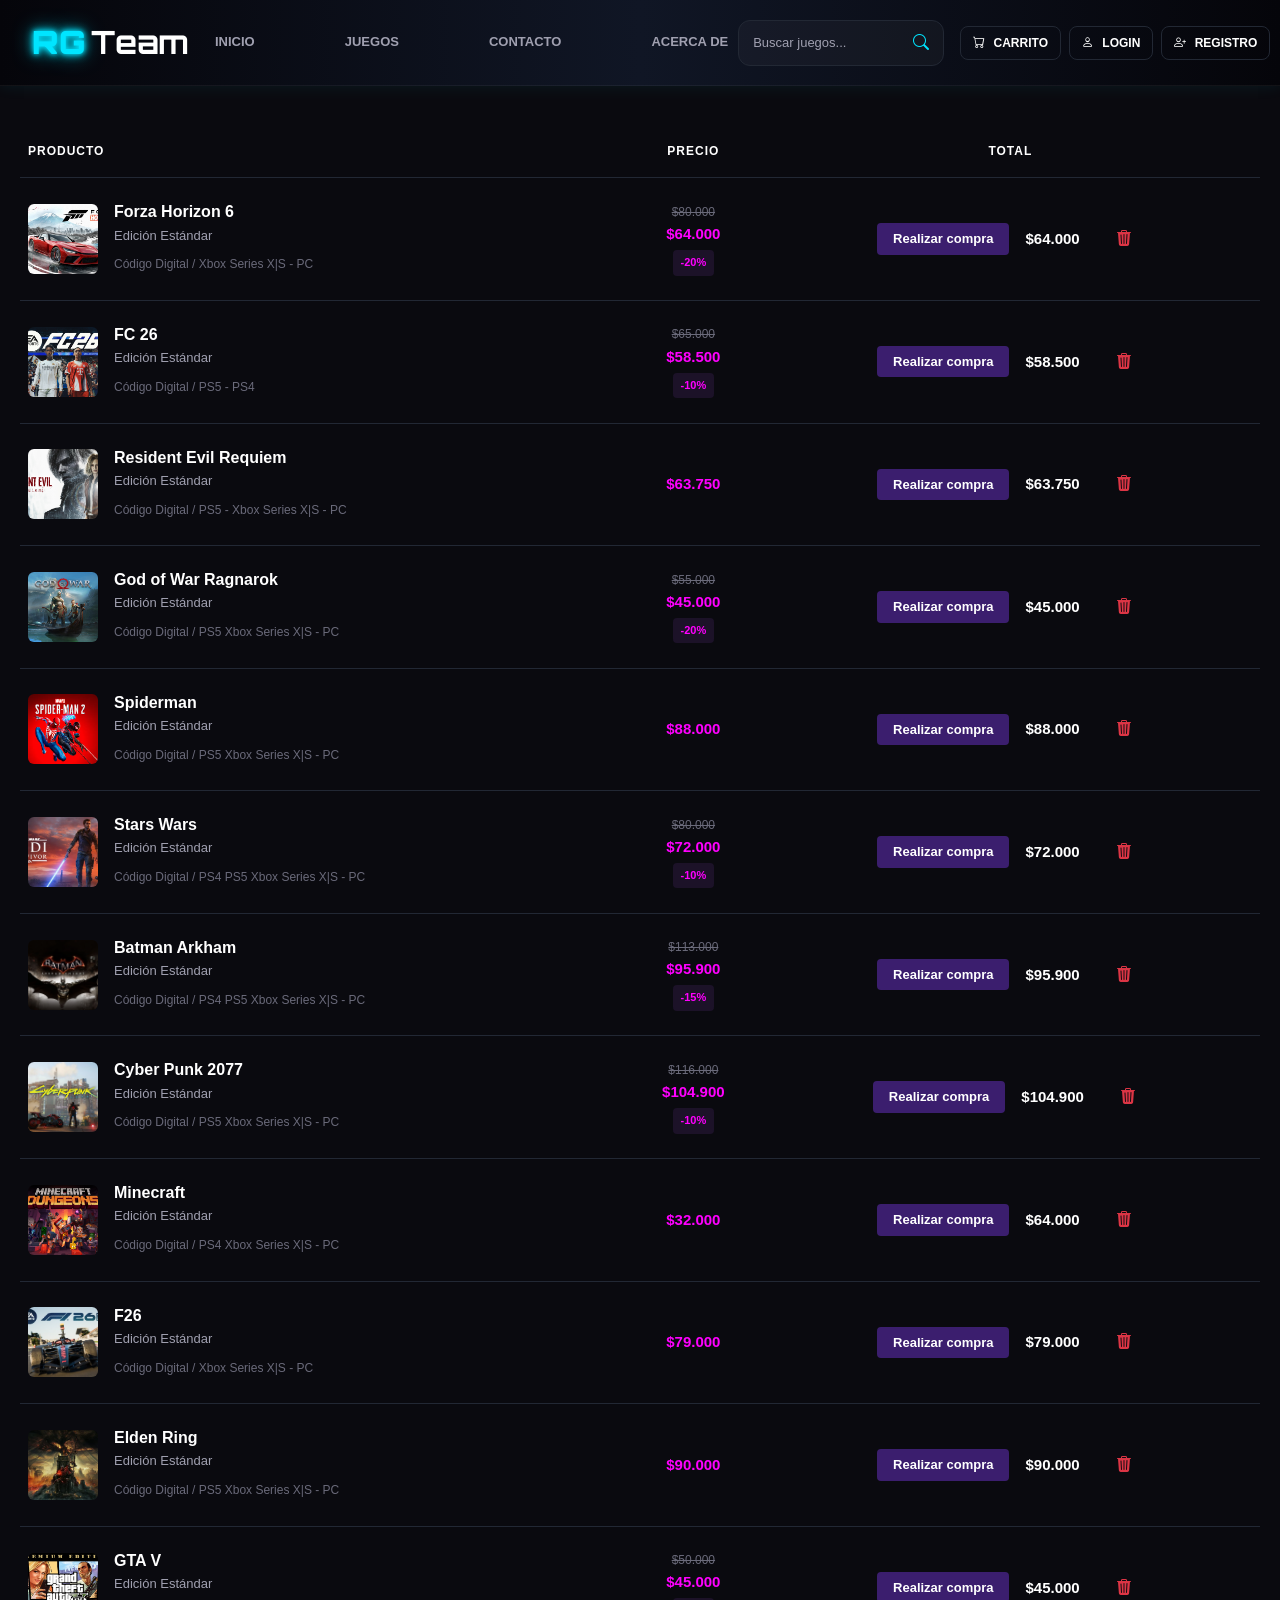
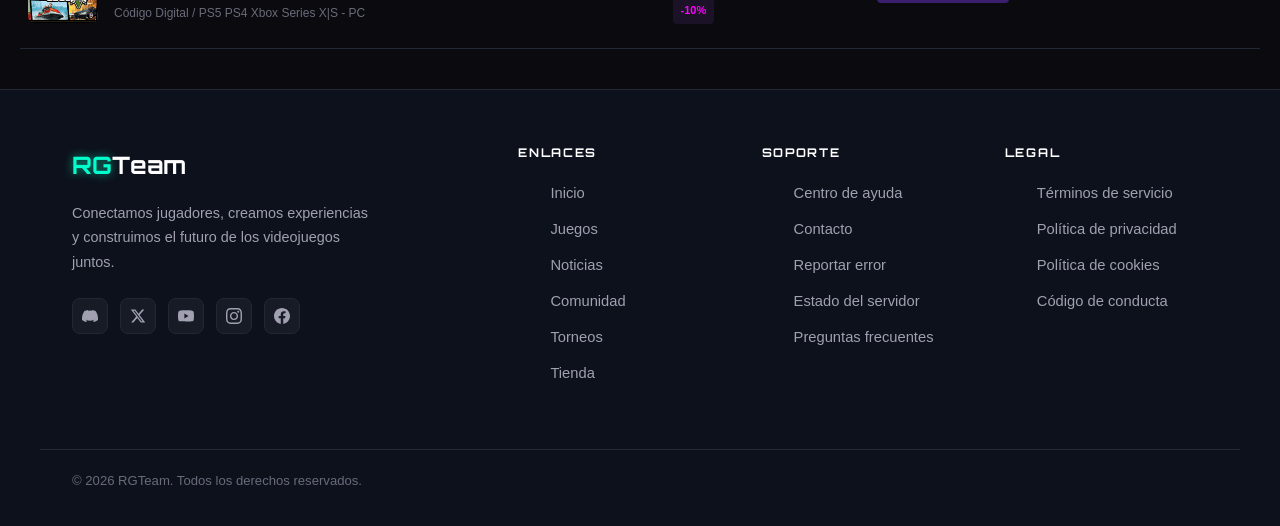
==== commit 271b6281: "agregue el boton de eliminar" ====
--- a/pages/carrito.html
+++ b/pages/carrito.html
@@ -60,9 +60,9 @@
 
           <div class="d-flex gap-2 contenedor-botones">
             <a href="./carrito.html">
-            <button class="btn boton-rg">
-              <i class="bi bi-cart"></i> CARRITO
-            </button>
+              <button class="btn boton-rg">
+                <i class="bi bi-cart"></i> CARRITO
+              </button>
             </a>
 
             <button class="btn boton-rg" data-bs-toggle="modal" data-bs-target="#modalLogin">
@@ -175,12 +175,18 @@
             </td>
             <td class="text-center py-4">
               <div class="d-flex align-items-center justify-content-center gap-3">
-                <a href="http://127.0.0.1:5501/pages/error404.html" target="_blank" rel="noopener noreferrer" class="text-decoration-none">
+                <a href="http://127.0.0.1:5501/pages/error404.html" target="_blank" rel="noopener noreferrer"
+                  class="text-decoration-none">
                   <button class="btn btn-buy-text-cart" type="button">
                     Realizar compra
                   </button>
                 </a>
                 <span class="price-total fw-bold">$64.000</span>
+                <a href="./error404.html">
+                  <button class="btn btn-outline-danger border-0 ms-2" type="button" title="Eliminar del carrito">
+                    <i class="bi bi-trash3-fill"></i>
+                  </button>
+                </a>
               </div>
             </td>
           </tr>
@@ -205,12 +211,18 @@
             </td>
             <td class="text-center py-4">
               <div class="d-flex align-items-center justify-content-center gap-3">
-                <a href="http://127.0.0.1:5501/pages/error404.html" target="_blank" rel="noopener noreferrer" class="text-decoration-none">
+                <a href="http://127.0.0.1:5501/pages/error404.html" target="_blank" rel="noopener noreferrer"
+                  class="text-decoration-none">
                   <button class="btn btn-buy-text-cart" type="button">
                     Realizar compra
                   </button>
                 </a>
                 <span class="price-total fw-bold">$58.500</span>
+                <a href="./error404.html">
+                  <button class="btn btn-outline-danger border-0 ms-2" type="button" title="Eliminar del carrito">
+                    <i class="bi bi-trash3-fill"></i>
+                  </button>
+                </a>
               </div>
             </td>
           </tr>
@@ -233,12 +245,18 @@
             </td>
             <td class="text-center py-4 border-0">
               <div class="d-flex align-items-center justify-content-center gap-3">
-                <a href="http://127.0.0.1:5501/pages/error404.html" target="_blank" rel="noopener noreferrer" class="text-decoration-none">
+                <a href="http://127.0.0.1:5501/pages/error404.html" target="_blank" rel="noopener noreferrer"
+                  class="text-decoration-none">
                   <button class="btn btn-buy-text-cart" type="button">
                     Realizar compra
                   </button>
                 </a>
                 <span class="price-total fw-bold">$63.750</span>
+                <a href="./error404.html">
+                  <button class="btn btn-outline-danger border-0 ms-2" type="button" title="Eliminar del carrito">
+                    <i class="bi bi-trash3-fill"></i>
+                  </button>
+                </a>
               </div>
             </td>
           </tr>
@@ -262,12 +280,18 @@
             </td>
             <td class="text-center py-4">
               <div class="d-flex align-items-center justify-content-center gap-3">
-                <a href="http://127.0.0.1:5501/pages/error404.html" target="_blank" rel="noopener noreferrer" class="text-decoration-none">
+                <a href="http://127.0.0.1:5501/pages/error404.html" target="_blank" rel="noopener noreferrer"
+                  class="text-decoration-none">
                   <button class="btn btn-buy-text-cart" type="button">
                     Realizar compra
                   </button>
                 </a>
                 <span class="price-total fw-bold">$45.000</span>
+                <a href="./error404.html">
+                  <button class="btn btn-outline-danger border-0 ms-2" type="button" title="Eliminar del carrito">
+                    <i class="bi bi-trash3-fill"></i>
+                  </button>
+                </a>
               </div>
             </td>
           </tr>
@@ -289,12 +313,18 @@
             </td>
             <td class="text-center py-4">
               <div class="d-flex align-items-center justify-content-center gap-3">
-                <a href="http://127.0.0.1:5501/pages/error404.html" target="_blank" rel="noopener noreferrer" class="text-decoration-none">
+                <a href="http://127.0.0.1:5501/pages/error404.html" target="_blank" rel="noopener noreferrer"
+                  class="text-decoration-none">
                   <button class="btn btn-buy-text-cart" type="button">
                     Realizar compra
                   </button>
                 </a>
                 <span class="price-total fw-bold">$88.000</span>
+                <a href="./error404.html">
+                  <button class="btn btn-outline-danger border-0 ms-2" type="button" title="Eliminar del carrito">
+                    <i class="bi bi-trash3-fill"></i>
+                  </button>
+                </a>
               </div>
             </td>
           </tr>
@@ -318,12 +348,18 @@
             </td>
             <td class="text-center py-4">
               <div class="d-flex align-items-center justify-content-center gap-3">
-                <a href="http://127.0.0.1:5501/pages/error404.html" target="_blank" rel="noopener noreferrer" class="text-decoration-none">
+                <a href="http://127.0.0.1:5501/pages/error404.html" target="_blank" rel="noopener noreferrer"
+                  class="text-decoration-none">
                   <button class="btn btn-buy-text-cart" type="button">
                     Realizar compra
                   </button>
                 </a>
                 <span class="price-total fw-bold">$72.000</span>
+                <a href="./error404.html">
+                  <button class="btn btn-outline-danger border-0 ms-2" type="button" title="Eliminar del carrito">
+                    <i class="bi bi-trash3-fill"></i>
+                  </button>
+                </a>
               </div>
             </td>
           </tr>
@@ -347,12 +383,18 @@
             </td>
             <td class="text-center py-4">
               <div class="d-flex align-items-center justify-content-center gap-3">
-                <a href="http://127.0.0.1:5501/pages/error404.html" target="_blank" rel="noopener noreferrer" class="text-decoration-none">
+                <a href="http://127.0.0.1:5501/pages/error404.html" target="_blank" rel="noopener noreferrer"
+                  class="text-decoration-none">
                   <button class="btn btn-buy-text-cart" type="button">
                     Realizar compra
                   </button>
                 </a>
                 <span class="price-total fw-bold">$95.900</span>
+                <a href="./error404.html">
+                  <button class="btn btn-outline-danger border-0 ms-2" type="button" title="Eliminar del carrito">
+                    <i class="bi bi-trash3-fill"></i>
+                  </button>
+                </a>
               </div>
             </td>
           </tr>
@@ -376,12 +418,18 @@
             </td>
             <td class="text-center py-4">
               <div class="d-flex align-items-center justify-content-center gap-3">
-                <a href="http://127.0.0.1:5501/pages/error404.html" target="_blank" rel="noopener noreferrer" class="text-decoration-none">
+                <a href="http://127.0.0.1:5501/pages/error404.html" target="_blank" rel="noopener noreferrer"
+                  class="text-decoration-none">
                   <button class="btn btn-buy-text-cart" type="button">
                     Realizar compra
                   </button>
                 </a>
                 <span class="price-total fw-bold">$104.900</span>
+                <a href="./error404.html">
+                  <button class="btn btn-outline-danger border-0 ms-2" type="button" title="Eliminar del carrito">
+                    <i class="bi bi-trash3-fill"></i>
+                  </button>
+                </a>
               </div>
             </td>
           </tr>
@@ -403,12 +451,18 @@
             </td>
             <td class="text-center py-4">
               <div class="d-flex align-items-center justify-content-center gap-3">
-                <a href="http://127.0.0.1:5501/pages/error404.html" target="_blank" rel="noopener noreferrer" class="text-decoration-none">
+                <a href="http://127.0.0.1:5501/pages/error404.html" target="_blank" rel="noopener noreferrer"
+                  class="text-decoration-none">
                   <button class="btn btn-buy-text-cart" type="button">
                     Realizar compra
                   </button>
                 </a>
                 <span class="price-total fw-bold">$64.000</span>
+                <a href="./error404.html">
+                  <button class="btn btn-outline-danger border-0 ms-2" type="button" title="Eliminar del carrito">
+                    <i class="bi bi-trash3-fill"></i>
+                  </button>
+                </a>
               </div>
             </td>
           </tr>
@@ -430,12 +484,18 @@
             </td>
             <td class="text-center py-4">
               <div class="d-flex align-items-center justify-content-center gap-3">
-                <a href="http://127.0.0.1:5501/pages/error404.html" target="_blank" rel="noopener noreferrer" class="text-decoration-none">
+                <a href="http://127.0.0.1:5501/pages/error404.html" target="_blank" rel="noopener noreferrer"
+                  class="text-decoration-none">
                   <button class="btn btn-buy-text-cart" type="button">
                     Realizar compra
                   </button>
                 </a>
                 <span class="price-total fw-bold">$79.000</span>
+                <a href="./error404.html">
+                  <button class="btn btn-outline-danger border-0 ms-2" type="button" title="Eliminar del carrito">
+                    <i class="bi bi-trash3-fill"></i>
+                  </button>
+                </a>
               </div>
             </td>
           </tr>
@@ -457,12 +517,18 @@
             </td>
             <td class="text-center py-4">
               <div class="d-flex align-items-center justify-content-center gap-3">
-                <a href="http://127.0.0.1:5501/pages/error404.html" target="_blank" rel="noopener noreferrer" class="text-decoration-none">
+                <a href="http://127.0.0.1:5501/pages/error404.html" target="_blank" rel="noopener noreferrer"
+                  class="text-decoration-none">
                   <button class="btn btn-buy-text-cart" type="button">
                     Realizar compra
                   </button>
                 </a>
                 <span class="price-total fw-bold">$90.000</span>
+                <a href="./error404.html">
+                  <button class="btn btn-outline-danger border-0 ms-2" type="button" title="Eliminar del carrito">
+                    <i class="bi bi-trash3-fill"></i>
+                  </button>
+                </a>
               </div>
             </td>
           </tr>
@@ -486,12 +552,18 @@
             </td>
             <td class="text-center py-4">
               <div class="d-flex align-items-center justify-content-center gap-3">
-                <a href="http://127.0.0.1:5501/pages/error404.html" target="_blank" rel="noopener noreferrer" class="text-decoration-none">
+                <a href="http://127.0.0.1:5501/pages/error404.html" target="_blank" rel="noopener noreferrer"
+                  class="text-decoration-none">
                   <button class="btn btn-buy-text-cart" type="button">
                     Realizar compra
                   </button>
                 </a>
                 <span class="price-total fw-bold">$45.000</span>
+                <a href="./error404.html">
+                  <button class="btn btn-outline-danger border-0 ms-2" type="button" title="Eliminar del carrito">
+                    <i class="bi bi-trash3-fill"></i>
+                  </button>
+                </a>
               </div>
             </td>
           </tr>
@@ -500,80 +572,98 @@
     </div>
   </section>
 </body>
- <footer class="footer">
-      <div class="footer__inner">
-
-        <!-- Brand -->
-        <div class="footer__brand">
-          <div class="footer__logo">
-            <span class="footer__logo--rg">RG</span><span class="footer__logo--team">Team</span>
-          </div>
-          <p class="footer__tagline">
-            Conectamos jugadores, creamos experiencias<br />
-            y construimos el futuro de los videojuegos<br />
-            juntos.
-          </p>
-          <div class="footer__socials">
-            <a href="https://discord.com/" class="footer__social" aria-label="Discord" target="_blank">
-              <svg viewBox="0 0 24 24" fill="currentColor"><path d="M20.317 4.37a19.791 19.791 0 0 0-4.885-1.515.074.074 0 0 0-.079.037c-.21.375-.444.864-.608 1.25a18.27 18.27 0 0 0-5.487 0 12.64 12.64 0 0 0-.617-1.25.077.077 0 0 0-.079-.037A19.736 19.736 0 0 0 3.677 4.37a.07.07 0 0 0-.032.027C.533 9.046-.32 13.58.099 18.057a.082.082 0 0 0 .031.057 19.9 19.9 0 0 0 5.993 3.03.078.078 0 0 0 .084-.028 14.09 14.09 0 0 0 1.226-1.994.076.076 0 0 0-.041-.106 13.107 13.107 0 0 1-1.872-.892.077.077 0 0 1-.008-.128 10.2 10.2 0 0 0 .372-.292.074.074 0 0 1 .077-.01c3.928 1.793 8.18 1.793 12.062 0a.074.074 0 0 1 .078.01c.12.098.246.198.373.292a.077.077 0 0 1-.006.127 12.299 12.299 0 0 1-1.873.892.077.077 0 0 0-.041.107c.36.698.772 1.362 1.225 1.993a.076.076 0 0 0 .084.028 19.839 19.839 0 0 0 6.002-3.03.077.077 0 0 0 .032-.054c.5-5.177-.838-9.674-3.549-13.66a.061.061 0 0 0-.031-.03z"/></svg>
-            </a>
-            <a href="https://x.com/rollingcodeok?s=11&t=oU6vVqAjr9Di2izyBMBLxA" class="footer__social" aria-label="Twitter/X" target="_blank">
-              <svg viewBox="0 0 24 24" fill="currentColor"><path d="M18.244 2.25h3.308l-7.227 8.26 8.502 11.24H16.17l-5.214-6.817L4.99 21.75H1.68l7.73-8.835L1.254 2.25H8.08l4.713 6.231zm-1.161 17.52h1.833L7.084 4.126H5.117z"/></svg>
-            </a>
-            <a href="https://www.youtube.com/@rollingcode7175" class="footer__social" aria-label="YouTube" target="_blank">
-              <svg viewBox="0 0 24 24" fill="currentColor"><path d="M23.498 6.186a3.016 3.016 0 0 0-2.122-2.136C19.505 3.545 12 3.545 12 3.545s-7.505 0-9.377.505A3.017 3.017 0 0 0 .502 6.186C0 8.07 0 12 0 12s0 3.93.502 5.814a3.016 3.016 0 0 0 2.122 2.136c1.871.505 9.376.505 9.376.505s7.505 0 9.377-.505a3.015 3.015 0 0 0 2.122-2.136C24 15.93 24 12 24 12s0-3.93-.502-5.814zM9.545 15.568V8.432L15.818 12l-6.273 3.568z"/></svg>
-            </a>
-            <a href="https://www.instagram.com/rollingcodeschool" class="footer__social" aria-label="Instagram" target="_blank">
-              <svg viewBox="0 0 24 24" fill="currentColor"><path d="M12 2.163c3.204 0 3.584.012 4.85.07 3.252.148 4.771 1.691 4.919 4.919.058 1.265.069 1.645.069 4.849 0 3.205-.012 3.584-.069 4.849-.149 3.225-1.664 4.771-4.919 4.919-1.266.058-1.644.07-4.85.07-3.204 0-3.584-.012-4.849-.07-3.26-.149-4.771-1.699-4.919-4.92-.058-1.265-.07-1.644-.07-4.849 0-3.204.013-3.583.07-4.849.149-3.227 1.664-4.771 4.919-4.919 1.266-.057 1.645-.069 4.849-.069zm0-2.163c-3.259 0-3.667.014-4.947.072-4.358.2-6.78 2.618-6.98 6.98-.059 1.281-.073 1.689-.073 4.948 0 3.259.014 3.668.072 4.948.2 4.358 2.618 6.78 6.98 6.98 1.281.058 1.689.072 4.948.072 3.259 0 3.668-.014 4.948-.072 4.354-.2 6.782-2.618 6.979-6.98.059-1.28.073-1.689.073-4.948 0-3.259-.014-3.667-.072-4.947-.196-4.354-2.617-6.78-6.979-6.98-1.281-.059-1.69-.073-4.949-.073zm0 5.838c-3.403 0-6.162 2.759-6.162 6.162s2.759 6.163 6.162 6.163 6.162-2.759 6.162-6.163c0-3.403-2.759-6.162-6.162-6.162zm0 10.162c-2.209 0-4-1.79-4-4 0-2.209 1.791-4 4-4s4 1.791 4 4c0 2.21-1.791 4-4 4zm6.406-11.845c-.796 0-1.441.645-1.441 1.44s.645 1.44 1.441 1.44c.795 0 1.439-.645 1.439-1.44s-.644-1.44-1.439-1.44z"/></svg>
-            </a>
-            <a href="https://www.Facebook.com/rollingcodeschool" class="footer__social" aria-label="Facebook" target="_blank">
-              <svg viewBox="0 0 24 24" fill="currentColor"><path d="M24 12.073c0-6.627-5.373-12-12-12s-12 5.373-12 12c0 5.99 4.388 10.954 10.125 11.854v-8.385H7.078v-3.47h3.047V9.43c0-3.007 1.792-4.669 4.533-4.669 1.312 0 2.686.235 2.686.235v2.953H15.83c-1.491 0-1.956.925-1.956 1.874v2.25h3.328l-.532 3.47h-2.796v8.385C19.612 23.027 24 18.062 24 12.073z"/></svg>
-            </a>
-          </div>
-        </div>
-
-        <!-- Links columns -->
-        <div class="footer__col">
-          <h4 class="footer__col-title">ENLACES</h4>
-          <ul class="footer__list">
-            <li><a href="../index.html#inicio">Inicio</a></li>
-            <li><a href="../index.html#juegos">Juegos</a></li>
-            <li><a href="../index.html#Noticias">Noticias</a></li>
-            <li><a href="../pages/error404.html">Comunidad</a></li>
-            <li><a href="../pages/error404.html">Torneos</a></li>
-            <li><a href="../pages/error404.html">Tienda</a></li>
-          </ul>
-        </div>
-
-        <div class="footer__col">
-          <h4 class="footer__col-title">SOPORTE</h4>
-          <ul class="footer__list">
-            <li><a href="../pages/error404.html">Centro de ayuda</a></li>
-            <li><a href="./contacto.html">Contacto</a></li>
-            <li><a href="../pages/error404.html">Reportar error</a></li>
-            <li><a href="../pages/error404.html">Estado del servidor</a></li>
-            <li><a href="../pages/error404.html">Preguntas frecuentes</a></li>
-          </ul>
-        </div>
-
-        <div class="footer__col">
-          <h4 class="footer__col-title">LEGAL</h4>
-          <ul class="footer__list">
-            <li><a href="../pages/error404.html">Términos de servicio</a></li>
-            <li><a href="../pages/error404.html">Política de privacidad</a></li>
-            <li><a href="../pages/error404.html">Política de cookies</a></li>
-            <li><a href="../pages/error404.html">Código de conducta</a></li>
-          </ul>
-        </div>
-
+<footer class="footer">
+  <div class="footer__inner">
+
+    <!-- Brand -->
+    <div class="footer__brand">
+      <div class="footer__logo">
+        <span class="footer__logo--rg">RG</span><span class="footer__logo--team">Team</span>
       </div>
-
-      <div class="footer__bottom">
-        <p class="footer__copy">© 2026 RGTeam. Todos los derechos reservados.</p>
-        <div class="footer__bottom-right">
-        </div>
+      <p class="footer__tagline">
+        Conectamos jugadores, creamos experiencias<br />
+        y construimos el futuro de los videojuegos<br />
+        juntos.
+      </p>
+      <div class="footer__socials">
+        <a href="https://discord.com/" class="footer__social" aria-label="Discord" target="_blank">
+          <svg viewBox="0 0 24 24" fill="currentColor">
+            <path
+              d="M20.317 4.37a19.791 19.791 0 0 0-4.885-1.515.074.074 0 0 0-.079.037c-.21.375-.444.864-.608 1.25a18.27 18.27 0 0 0-5.487 0 12.64 12.64 0 0 0-.617-1.25.077.077 0 0 0-.079-.037A19.736 19.736 0 0 0 3.677 4.37a.07.07 0 0 0-.032.027C.533 9.046-.32 13.58.099 18.057a.082.082 0 0 0 .031.057 19.9 19.9 0 0 0 5.993 3.03.078.078 0 0 0 .084-.028 14.09 14.09 0 0 0 1.226-1.994.076.076 0 0 0-.041-.106 13.107 13.107 0 0 1-1.872-.892.077.077 0 0 1-.008-.128 10.2 10.2 0 0 0 .372-.292.074.074 0 0 1 .077-.01c3.928 1.793 8.18 1.793 12.062 0a.074.074 0 0 1 .078.01c.12.098.246.198.373.292a.077.077 0 0 1-.006.127 12.299 12.299 0 0 1-1.873.892.077.077 0 0 0-.041.107c.36.698.772 1.362 1.225 1.993a.076.076 0 0 0 .084.028 19.839 19.839 0 0 0 6.002-3.03.077.077 0 0 0 .032-.054c.5-5.177-.838-9.674-3.549-13.66a.061.061 0 0 0-.031-.03z" />
+          </svg>
+        </a>
+        <a href="https://x.com/rollingcodeok?s=11&t=oU6vVqAjr9Di2izyBMBLxA" class="footer__social"
+          aria-label="Twitter/X" target="_blank">
+          <svg viewBox="0 0 24 24" fill="currentColor">
+            <path
+              d="M18.244 2.25h3.308l-7.227 8.26 8.502 11.24H16.17l-5.214-6.817L4.99 21.75H1.68l7.73-8.835L1.254 2.25H8.08l4.713 6.231zm-1.161 17.52h1.833L7.084 4.126H5.117z" />
+          </svg>
+        </a>
+        <a href="https://www.youtube.com/@rollingcode7175" class="footer__social" aria-label="YouTube" target="_blank">
+          <svg viewBox="0 0 24 24" fill="currentColor">
+            <path
+              d="M23.498 6.186a3.016 3.016 0 0 0-2.122-2.136C19.505 3.545 12 3.545 12 3.545s-7.505 0-9.377.505A3.017 3.017 0 0 0 .502 6.186C0 8.07 0 12 0 12s0 3.93.502 5.814a3.016 3.016 0 0 0 2.122 2.136c1.871.505 9.376.505 9.376.505s7.505 0 9.377-.505a3.015 3.015 0 0 0 2.122-2.136C24 15.93 24 12 24 12s0-3.93-.502-5.814zM9.545 15.568V8.432L15.818 12l-6.273 3.568z" />
+          </svg>
+        </a>
+        <a href="https://www.instagram.com/rollingcodeschool" class="footer__social" aria-label="Instagram"
+          target="_blank">
+          <svg viewBox="0 0 24 24" fill="currentColor">
+            <path
+              d="M12 2.163c3.204 0 3.584.012 4.85.07 3.252.148 4.771 1.691 4.919 4.919.058 1.265.069 1.645.069 4.849 0 3.205-.012 3.584-.069 4.849-.149 3.225-1.664 4.771-4.919 4.919-1.266.058-1.644.07-4.85.07-3.204 0-3.584-.012-4.849-.07-3.26-.149-4.771-1.699-4.919-4.92-.058-1.265-.07-1.644-.07-4.849 0-3.204.013-3.583.07-4.849.149-3.227 1.664-4.771 4.919-4.919 1.266-.057 1.645-.069 4.849-.069zm0-2.163c-3.259 0-3.667.014-4.947.072-4.358.2-6.78 2.618-6.98 6.98-.059 1.281-.073 1.689-.073 4.948 0 3.259.014 3.668.072 4.948.2 4.358 2.618 6.78 6.98 6.98 1.281.058 1.689.072 4.948.072 3.259 0 3.668-.014 4.948-.072 4.354-.2 6.782-2.618 6.979-6.98.059-1.28.073-1.689.073-4.948 0-3.259-.014-3.667-.072-4.947-.196-4.354-2.617-6.78-6.979-6.98-1.281-.059-1.69-.073-4.949-.073zm0 5.838c-3.403 0-6.162 2.759-6.162 6.162s2.759 6.163 6.162 6.163 6.162-2.759 6.162-6.163c0-3.403-2.759-6.162-6.162-6.162zm0 10.162c-2.209 0-4-1.79-4-4 0-2.209 1.791-4 4-4s4 1.791 4 4c0 2.21-1.791 4-4 4zm6.406-11.845c-.796 0-1.441.645-1.441 1.44s.645 1.44 1.441 1.44c.795 0 1.439-.645 1.439-1.44s-.644-1.44-1.439-1.44z" />
+          </svg>
+        </a>
+        <a href="https://www.Facebook.com/rollingcodeschool" class="footer__social" aria-label="Facebook"
+          target="_blank">
+          <svg viewBox="0 0 24 24" fill="currentColor">
+            <path
+              d="M24 12.073c0-6.627-5.373-12-12-12s-12 5.373-12 12c0 5.99 4.388 10.954 10.125 11.854v-8.385H7.078v-3.47h3.047V9.43c0-3.007 1.792-4.669 4.533-4.669 1.312 0 2.686.235 2.686.235v2.953H15.83c-1.491 0-1.956.925-1.956 1.874v2.25h3.328l-.532 3.47h-2.796v8.385C19.612 23.027 24 18.062 24 12.073z" />
+          </svg>
+        </a>
       </div>
-    </footer>
+    </div>
+
+    <!-- Links columns -->
+    <div class="footer__col">
+      <h4 class="footer__col-title">ENLACES</h4>
+      <ul class="footer__list">
+        <li><a href="../index.html#inicio">Inicio</a></li>
+        <li><a href="../index.html#juegos">Juegos</a></li>
+        <li><a href="../index.html#Noticias">Noticias</a></li>
+        <li><a href="../pages/error404.html">Comunidad</a></li>
+        <li><a href="../pages/error404.html">Torneos</a></li>
+        <li><a href="../pages/error404.html">Tienda</a></li>
+      </ul>
+    </div>
+
+    <div class="footer__col">
+      <h4 class="footer__col-title">SOPORTE</h4>
+      <ul class="footer__list">
+        <li><a href="../pages/error404.html">Centro de ayuda</a></li>
+        <li><a href="./contacto.html">Contacto</a></li>
+        <li><a href="../pages/error404.html">Reportar error</a></li>
+        <li><a href="../pages/error404.html">Estado del servidor</a></li>
+        <li><a href="../pages/error404.html">Preguntas frecuentes</a></li>
+      </ul>
+    </div>
+
+    <div class="footer__col">
+      <h4 class="footer__col-title">LEGAL</h4>
+      <ul class="footer__list">
+        <li><a href="../pages/error404.html">Términos de servicio</a></li>
+        <li><a href="../pages/error404.html">Política de privacidad</a></li>
+        <li><a href="../pages/error404.html">Política de cookies</a></li>
+        <li><a href="../pages/error404.html">Código de conducta</a></li>
+      </ul>
+    </div>
+
+  </div>
+
+  <div class="footer__bottom">
+    <p class="footer__copy">© 2026 RGTeam. Todos los derechos reservados.</p>
+    <div class="footer__bottom-right">
+    </div>
+  </div>
+</footer>
 <!-- Bootstrap -->
 <script src="https://cdn.jsdelivr.net/npm/bootstrap@5.3.3/dist/js/bootstrap.bundle.min.js"></script>
 </body>
